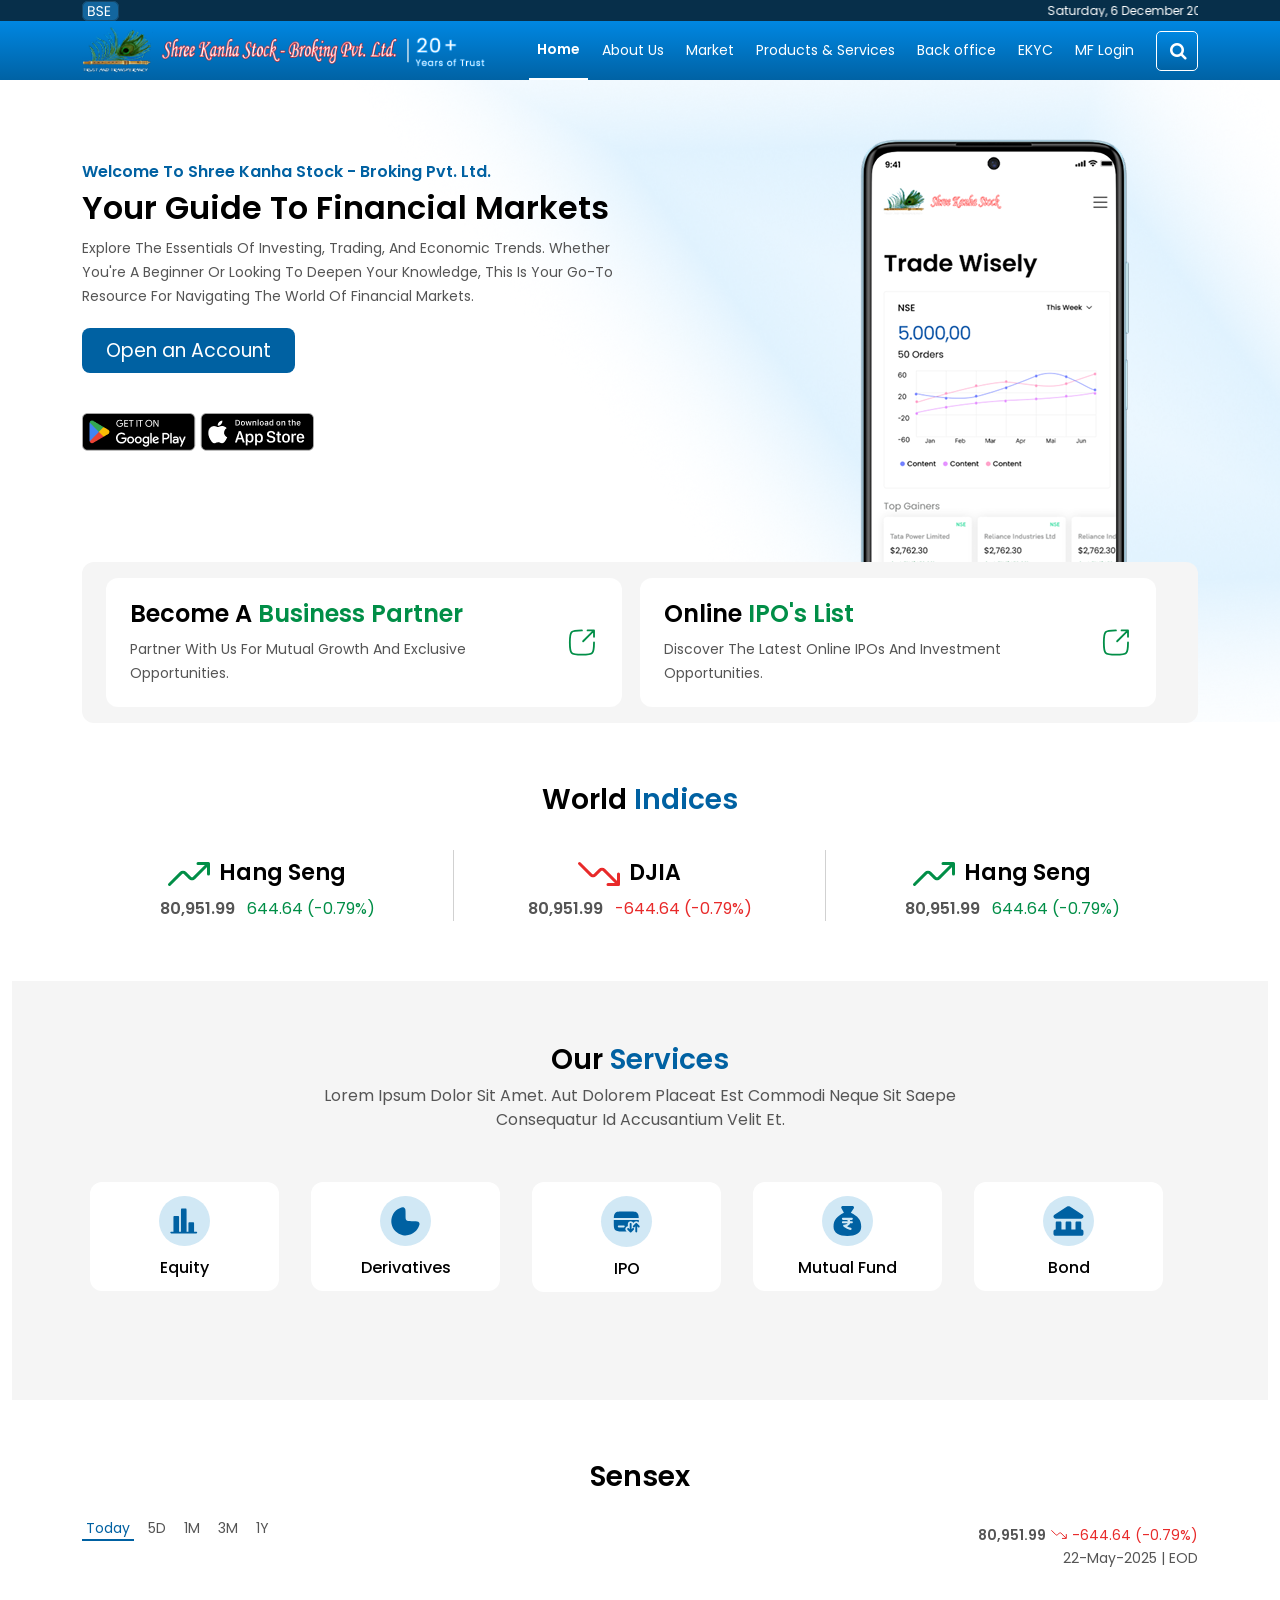
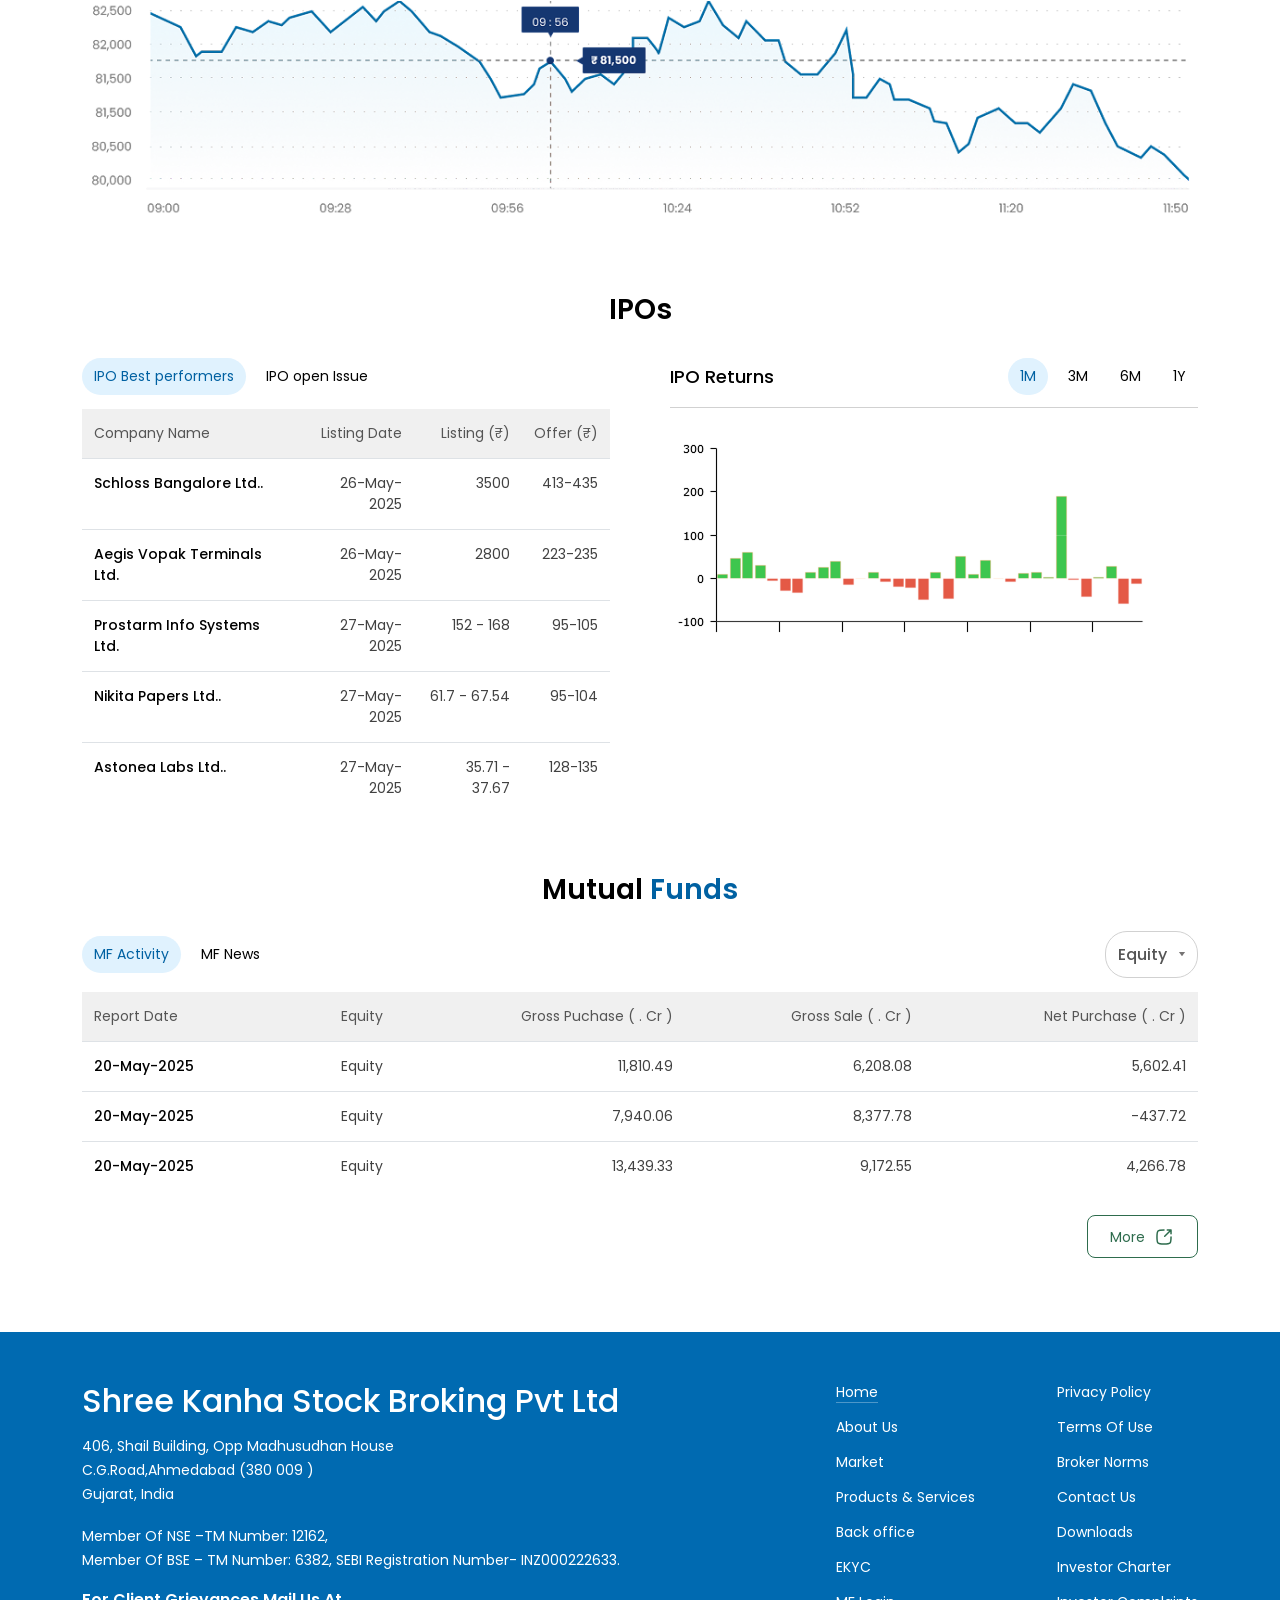
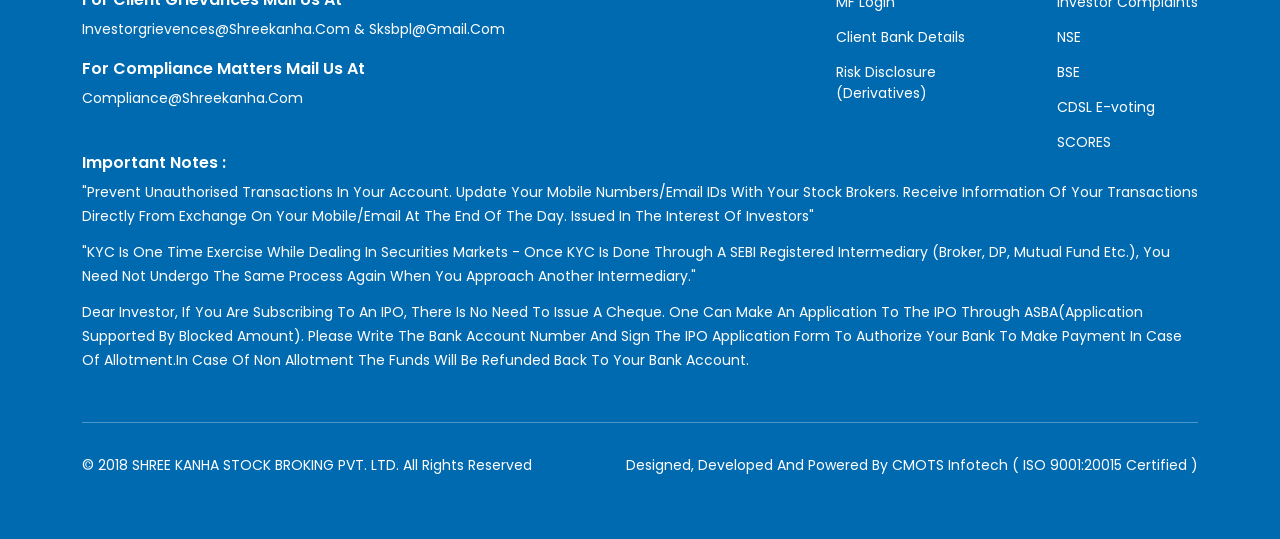
==== index.html @ c6bcf714 "Add files via upload" ====
<!DOCTYPE html>
<html>
<link rel="stylesheet" href="css/bootstrap.min.css" type="text/css" />
<link rel="stylesheet" href="css/slick.css" type="text/css" />
<link rel="stylesheet" href="css/slick-theme.css" type="text/css" />
<link rel="stylesheet" href="fonts/stylesheet.css" type="text/css" />
<link rel="stylesheet" href="https://cdnjs.cloudflare.com/ajax/libs/font-awesome/4.7.0/css/font-awesome.min.css">
<link rel="stylesheet" href="css/common-style.css" type="text/css" />




<head>
    <meta name="viewport" content="width=device-width, initial-scale=1">
    <title>Shree Kanha Stock-Broking Pvt. Ltd</title>
</head>

<body>

    <header>
       <div>
         <div class="container">
            <div class="row">
                <div class="col-12">

               <div class="header-top">
            <div class="svg-container">
                <svg  width="37" height="20" viewBox="0 0 37 20" fill="none" xmlns="http://www.w3.org/2000/svg">
<g clip-path="url(#clip0_228_238)">
<g clip-path="url(#clip1_228_238)">
<rect width="37" height="20" fill="#13669E"/>
<path d="M10.964 9.974C11.3187 10.03 11.6407 10.1747 11.93 10.408C12.2287 10.6413 12.462 10.9307 12.63 11.276C12.8073 11.6213 12.896 11.99 12.896 12.382C12.896 12.8767 12.77 13.3247 12.518 13.726C12.266 14.118 11.8973 14.4307 11.412 14.664C10.936 14.888 10.3713 15 9.718 15H6.078V5.242H9.578C10.2407 5.242 10.8053 5.354 11.272 5.578C11.7387 5.79267 12.0887 6.08667 12.322 6.46C12.5553 6.83333 12.672 7.25333 12.672 7.72C12.672 8.29867 12.5133 8.77933 12.196 9.162C11.888 9.53533 11.4773 9.806 10.964 9.974ZM7.352 9.456H9.494C10.0913 9.456 10.5533 9.316 10.88 9.036C11.2067 8.756 11.37 8.36867 11.37 7.874C11.37 7.37933 11.2067 6.992 10.88 6.712C10.5533 6.432 10.082 6.292 9.466 6.292H7.352V9.456ZM9.606 13.95C10.2407 13.95 10.7353 13.8007 11.09 13.502C11.4447 13.2033 11.622 12.788 11.622 12.256C11.622 11.7147 11.4353 11.29 11.062 10.982C10.6887 10.6647 10.1893 10.506 9.564 10.506H7.352V13.95H9.606ZM17.7579 15.098C17.1139 15.098 16.5353 14.986 16.0219 14.762C15.5179 14.5287 15.1213 14.2113 14.8319 13.81C14.5426 13.3993 14.3933 12.928 14.3839 12.396H15.7419C15.7886 12.8533 15.9753 13.2407 16.3019 13.558C16.6379 13.866 17.1233 14.02 17.7579 14.02C18.3646 14.02 18.8406 13.8707 19.1859 13.572C19.5406 13.264 19.7179 12.872 19.7179 12.396C19.7179 12.0227 19.6153 11.7193 19.4099 11.486C19.2046 11.2527 18.9479 11.0753 18.6399 10.954C18.3319 10.8327 17.9166 10.702 17.3939 10.562C16.7499 10.394 16.2319 10.226 15.8399 10.058C15.4573 9.89 15.1259 9.62867 14.8459 9.274C14.5753 8.91 14.4399 8.42467 14.4399 7.818C14.4399 7.286 14.5753 6.81467 14.8459 6.404C15.1166 5.99333 15.4946 5.676 15.9799 5.452C16.4746 5.228 17.0393 5.116 17.6739 5.116C18.5886 5.116 19.3353 5.34467 19.9139 5.802C20.5019 6.25933 20.8333 6.866 20.9079 7.622H19.5079C19.4613 7.24867 19.2653 6.922 18.9199 6.642C18.5746 6.35267 18.1173 6.208 17.5479 6.208C17.0159 6.208 16.5819 6.348 16.2459 6.628C15.9099 6.89867 15.7419 7.28133 15.7419 7.776C15.7419 8.13067 15.8399 8.42 16.0359 8.644C16.2413 8.868 16.4886 9.04067 16.7779 9.162C17.0766 9.274 17.4919 9.40467 18.0239 9.554C18.6679 9.73133 19.1859 9.90867 19.5779 10.086C19.9699 10.254 20.3059 10.52 20.5859 10.884C20.8659 11.2387 21.0059 11.724 21.0059 12.34C21.0059 12.816 20.8799 13.264 20.6279 13.684C20.3759 14.104 20.0026 14.4447 19.5079 14.706C19.0133 14.9673 18.4299 15.098 17.7579 15.098ZM24.1547 6.278V9.54H27.7107V10.59H24.1547V13.95H28.1307V15H22.8807V5.228H28.1307V6.278H24.1547Z" fill="white"/>
</g>
</g>
<rect x="0.5" y="0.5" width="36" height="19" rx="5.5" stroke="#164667"/>
<defs>
<clipPath id="clip0_228_238">
<rect width="37" height="20" rx="6" fill="white"/>
</clipPath>
<clipPath id="clip1_228_238">
<rect width="37" height="20" fill="white"/>
</clipPath>
</defs>
            </svg>
            </div>
            <marquee>
            <ul>
                <li class="today"></li>
                <li class="time"></li>
                <li>SENSEX 80,565.80 -1,030.83 (-1.26%)</li>
                <li>Adani Ports 1361.35 [-1.67%]</li>
                <li>Asian Paints 2293.00  [-0.81%]</li>
                <li>Adani Ports 1361.35 [-1.67%]</li>
            </ul>
            </marquee>
            
       </div>
             </div>
            </div>
        </div>   
       </div>     
        
       <div class="navbar">
        <div class="container">
            <div class="row">
                <div class="col-12">
                    <nav>
                        <div class="logo-div">
                            <div class="logo-container">
                                <img src="./images/shree kanha logo.png" class="img-fluid" alt="">
                            </div>
                        </div>
                        <ul class="desktop-nav">
                            <li class="header-active-li"><a href="#">Home</a></li>
                            <li><a href="#">About Us</a></li>
                            <li><a href="#">Market</a></li>
                            <li><a href="#">Products & Services</a></li>
                            <li><a href="#">Back office</a></li>
                            <li><a href="#">EKYC</a></li>
                            <li><a href="#">MF Login</a></li>
                        </ul>

                        <ul class="mobile-nav">
                            <li><a href="#">Home</a></li>
                            <li><a href="#">About Us</a></li>
                            <li><a href="#">Market</a></li>
                            <li><a href="#">Products & Services</a></li>
                            <li><a href="#">Back office</a></li>
                            <li><a href="#">EKYC</a></li>
                            <li><a href="#">MF Login</a></li>
                            <button class="ham-close bttn">
                                <svg stroke="currentColor" fill="currentColor" stroke-width="0" viewBox="0 0 1024 1024" fill-rule="evenodd" height="18px" width="18px" xmlns="http://www.w3.org/2000/svg" style="
    color: #0061A2;
"><path d="M799.855 166.312c.023.007.043.018.084.059l57.69 57.69c.041.041.052.06.059.084a.118.118 0 0 1 0 .069c-.007.023-.018.042-.059.083L569.926 512l287.703 287.703c.041.04.052.06.059.083a.118.118 0 0 1 0 .07c-.007.022-.018.042-.059.083l-57.69 57.69c-.041.041-.06.052-.084.059a.118.118 0 0 1-.069 0c-.023-.007-.042-.018-.083-.059L512 569.926 224.297 857.629c-.04.041-.06.052-.083.059a.118.118 0 0 1-.07 0c-.022-.007-.042-.018-.083-.059l-57.69-57.69c-.041-.041-.052-.06-.059-.084a.118.118 0 0 1 0-.069c.007-.023.018-.042.059-.083L454.073 512 166.371 224.297c-.041-.04-.052-.06-.059-.083a.118.118 0 0 1 0-.07c.007-.022.018-.042.059-.083l57.69-57.69c.041-.041.06-.052.084-.059a.118.118 0 0 1 .069 0c.023.007.042.018.083.059L512 454.073l287.703-287.702c.04-.041.06-.052.083-.059a.118.118 0 0 1 .07 0Z"></path></svg>
                            </button>
                        </ul>
                    
<!-- <div class="input-wrapper search desktop">
                                <input type="text" placeholder="Enter Company Name" />
                            </div> -->

                            <div class="search_wrap">
    <form>
    <input type="text" class="input" placeholder="Search">
	</form>
    <i class="fa fa-search" aria-hidden="true"></i>
    <ul class="drop_box ">
        <li>
            <a href="">drop 1</a>
        </li>
        
        <li>
            <a href="">drop 2</a>
        </li>

        <li>
            <a href="">drop 3</a>
        </li>
    </ul>
</div>
                    
                    
                        <!--ham-->
                        <div class="ham">
                            <svg width="24" height="24" viewBox="0 0 24 24" fill="none" xmlns="http://www.w3.org/2000/svg">
                                <path d="M5 17H19M5 12H19M5 7H19" stroke="white" stroke-width="2" stroke-linecap="round"
                                    stroke-linejoin="round" />
                            </svg>
                    
                        </div>

       </nav>
                </div>
            </div>
        </div>
       </div>
    </header>

    <main class="home_main">
      
      <section class="banner-sec m-0">
        <div class="container">
            <div class="row">
                <div class="col-12">
                    <div class="banner-block">
                       <div>
                         <h1>Welcome to Shree Kanha Stock - Broking Pvt. Ltd.</h1>
                        <h2>Your Guide to Financial Markets</h2>
                        <p>Explore the essentials of investing, trading, and economic trends. Whether you're a beginner or looking to deepen your knowledge, this is your go-to resource for navigating the world of financial markets.</p>
                        <button class="bttn pri-btn">Open an Account</button>
                        <div>
                            <button class="bttn">
                                <img class="img-fluid" src="./images/playstore-btn.png" alt="">
                            </button>
                            <button class="bttn">
                                <img class="img-fluid" src="./images/apple-store-btn.png" alt="">
                            </button>
                        </div>
                       </div>
                       <div>
                        <div class="img-container">
                            <img src="./images/Redmi Note 11 Pro.png" class="img-fluid" alt="">
                        </div>
                       </div>
                    </div>
                    <ul>
                        <li>
                           <div>
                             <h3>Become a <span class="green-font">Business Partner</span></h3>
                            <p>Partner with us for mutual growth and exclusive opportunities.</p>
                           </div>
                           <div class="svg-container">
                             <svg class="img-fluid" width="35" height="34" viewBox="0 0 35 34" fill="none" xmlns="http://www.w3.org/2000/svg">
<path d="M30.7812 17C30.7812 23.2608 30.7812 26.3913 28.8362 28.3362C26.8913 30.2812 23.7608 30.2812 17.5 30.2812C11.2392 30.2812 8.10874 30.2812 6.16375 28.3362C4.21875 26.3913 4.21875 23.2608 4.21875 17C4.21875 10.7392 4.21875 7.60874 6.16375 5.66375C8.10874 3.71875 11.2392 3.71875 17.5 3.71875" stroke="#018E47" stroke-width="2" stroke-linecap="round"/>
<path d="M18.8281 15.6719L30.7812 3.71875M30.7812 3.71875H23.684M30.7812 3.71875V10.8159" stroke="#018E47" stroke-width="2" stroke-linecap="round" stroke-linejoin="round"/>
                             </svg>
                            </div>
                        </li>
                         <li>
                           <div>
                             <h3>Online <span class="green-font">IPO's List</span></h3>
                            <p>Discover the latest online IPOs and investment opportunities.</p>
                           </div>
                           <div class="svg-container">
                             <svg class="img-fluid" width="35" height="34" viewBox="0 0 35 34" fill="none" xmlns="http://www.w3.org/2000/svg">
<path d="M30.7812 17C30.7812 23.2608 30.7812 26.3913 28.8362 28.3362C26.8913 30.2812 23.7608 30.2812 17.5 30.2812C11.2392 30.2812 8.10874 30.2812 6.16375 28.3362C4.21875 26.3913 4.21875 23.2608 4.21875 17C4.21875 10.7392 4.21875 7.60874 6.16375 5.66375C8.10874 3.71875 11.2392 3.71875 17.5 3.71875" stroke="#018E47" stroke-width="2" stroke-linecap="round"/>
<path d="M18.8281 15.6719L30.7812 3.71875M30.7812 3.71875H23.684M30.7812 3.71875V10.8159" stroke="#018E47" stroke-width="2" stroke-linecap="round" stroke-linejoin="round"/>
                             </svg>
                            </div>
                        </li>
                    </ul>
                </div>
            </div>
        </div>
      </section>

      <section class="world-indices-sec">
        <div class="container">
            <div class="row">
                <div class="col-12">
                    <h2 class="common-heading">World <span>Indices</span></h2>
                    <ul>
                        <li>
                            <h4 class="green-icon">Hang Seng</h4>
                            <p>80,951.99 <span class="green-font">644.64 (-0.79%)</span></p>
                        </li>
                        <li>
                            <h4 class="red-icon">DJIA</h4>
                            <p>80,951.99 <span class="red-font">-644.64 (-0.79%)</span></p>
                        </li>
                        <li>
                            <h4 class="green-icon">Hang Seng</h4>
                            <p>80,951.99 <span class="green-font">644.64 (-0.79%)</span></p>
                        </li>
                    </ul>
                </div>
            </div>
        </div>
      </section>

      <section class="services">
        <div class="container-fluid">
            <div class="row">
                <div class="col-12">
                    <div class="services-block">
                        <h2 class="common-heading">Our <span>Services</span></h2>
                        <p>Lorem ipsum dolor sit amet. Aut dolorem placeat est commodi neque sit saepe consequatur id accusantium velit et.</p>
                        <div class="tabs_wrapper slick-tabs">
                            
                        </div>
                     <div class="slider-wrapper">
                        <ul class="slider">
                            <li>
                               <div>
                                 <div class="svg-container">
                                    <svg width="31" height="30" viewBox="0 0 31 30" fill="none" xmlns="http://www.w3.org/2000/svg">
                                    <path d="M25.0742 17.1875C25.0742 16.6698 24.6545 16.25 24.1367 16.25H20.3867C19.869 16.25 19.4492 16.6698 19.4492 17.1875V25.625H17.5742V5.3125C17.5742 4.40211 17.5722 3.81364 17.514 3.38004C17.4592 2.9734 17.371 2.84595 17.2996 2.77459C17.2282 2.70322 17.1008 2.61496 16.6942 2.56029C16.2606 2.50199 15.6721 2.5 14.7617 2.5C13.8513 2.5 13.2628 2.50199 12.8292 2.56029C12.4226 2.61496 12.2952 2.70322 12.2238 2.77459C12.1524 2.84595 12.0642 2.9734 12.0095 3.38004C11.9512 3.81364 11.9492 4.40211 11.9492 5.3125V25.625H10.0742V10.9375C10.0742 10.4197 9.65448 10 9.13672 10H5.38672C4.86896 10 4.44922 10.4197 4.44922 10.9375V25.625H2.26172C1.74396 25.625 1.32422 26.0448 1.32422 26.5625C1.32422 27.0803 1.74396 27.5 2.26172 27.5H27.2617C27.7795 27.5 28.1992 27.0803 28.1992 26.5625C28.1992 26.0448 27.7795 25.625 27.2617 25.625H25.0742V17.1875Z" fill="#0061A2"/>
                                    </svg>
                                </div>
                                <h6>Equity</h6>
                               </div>
                            </li>
                            <li>
                               <div>
                                 <div class="svg-container">
                                    <svg width="31" height="30" viewBox="0 0 24 25" fill="none" xmlns="http://www.w3.org/2000/svg">
<path d="M5.45181 2.75131C6.00751 2.38 6.591 2.05795 7.19557 1.7872C8.91042 1.01923 9.76784 0.635248 10.9086 1.37425C12.0492 2.11326 12.0492 3.32551 12.0492 5.75001V7.62501C12.0492 9.982 12.0492 11.1605 12.7814 11.8927C13.5137 12.625 14.6922 12.625 17.0492 12.625H18.9242C21.3487 12.625 22.5609 12.625 23.2999 13.7656C24.0389 14.9064 23.6549 15.7637 22.8869 17.4786C22.6162 18.0832 22.2942 18.6667 21.9229 19.2224C20.6181 21.1752 18.7634 22.6972 16.5936 23.5961C14.4237 24.4949 12.0361 24.73 9.73251 24.2719C7.42899 23.8136 5.31306 22.6826 3.65231 21.0219C1.99156 19.3611 0.860572 17.2452 0.402372 14.9417C-0.0558278 12.6381 0.179347 10.2505 1.07813 8.08063C1.97692 5.91076 3.49897 4.05615 5.45181 2.75131Z" fill="#0061A2"/>
                                    </svg> 
                                </div>
                                <h6>Derivatives</h6>
                               </div>
                            </li>
                            <li>
                              <div>
                                  <div class="svg-container">
                                   <svg width="31" height="31" viewBox="0 0 31 30" fill="none" xmlns="http://www.w3.org/2000/svg">
<path d="M12.7742 5H17.7742C22.4882 5 24.8454 5 26.3097 6.46446C27.3642 7.51889 27.6595 9.03602 27.7421 11.5625H2.80638C2.88904 9.03602 3.18427 7.51889 4.23869 6.46446C5.70317 5 8.06018 5 12.7742 5Z" fill="#0061A2"/>
<path fill-rule="evenodd" clip-rule="evenodd" d="M27.7736 16.0219L27.263 15.5113C26.1646 14.4129 24.3839 14.4129 23.2855 15.5113L22.2837 16.513C21.884 15.4466 20.8552 14.6875 19.6492 14.6875C18.096 14.6875 16.8367 15.9467 16.8367 17.5V19.7048C16.2244 19.7729 15.6301 20.0417 15.1605 20.5112C14.0621 21.6096 14.0621 23.3904 15.1605 24.4888L15.6717 25H12.7742C8.06018 25 5.70317 25 4.23869 23.5355C2.77423 22.0711 2.77423 19.714 2.77423 15C2.77423 14.4476 2.77423 13.9275 2.77659 13.4375H27.7719C27.7742 13.9275 27.7742 14.4476 27.7742 15C27.7742 15.3538 27.7742 15.6941 27.7736 16.0219ZM7.77423 19.0625C7.25647 19.0625 6.83673 19.4823 6.83673 20C6.83673 20.5178 7.25647 20.9375 7.77423 20.9375H12.7742C13.292 20.9375 13.7117 20.5178 13.7117 20C13.7117 19.4823 13.292 19.0625 12.7742 19.0625H7.77423Z" fill="#0061A2"/>
<path fill-rule="evenodd" clip-rule="evenodd" d="M19.6492 16.5625C20.167 16.5625 20.5867 16.9823 20.5867 17.5V22.7366L21.4864 21.8371C21.8525 21.471 22.446 21.471 22.8121 21.8371C23.1782 22.2032 23.1782 22.7968 22.8121 23.1629L20.3121 25.6629C19.946 26.029 19.3525 26.029 18.9864 25.6629L16.4864 23.1629C16.1202 22.7968 16.1202 22.2032 16.4864 21.8371C16.8525 21.471 17.446 21.471 17.8121 21.8371L18.7117 22.7366V17.5C18.7117 16.9823 19.1315 16.5625 19.6492 16.5625ZM24.6114 16.8371C24.9775 16.471 25.571 16.471 25.9371 16.8371L28.4371 19.3371C28.8032 19.7033 28.8032 20.2968 28.4371 20.6629C28.071 21.029 27.4775 21.029 27.1114 20.6629L26.2117 19.7634V25C26.2117 25.5177 25.792 25.9375 25.2742 25.9375C24.7565 25.9375 24.3367 25.5177 24.3367 25V19.7634L23.4371 20.6629C23.071 21.029 22.4775 21.029 22.1114 20.6629C21.7452 20.2968 21.7452 19.7033 22.1114 19.3371L24.6114 16.8371Z" fill="#0061A2"/>
</svg>
                                </div>
                                <h6>IPO</h6>
                              </div>
                            </li>
                            <li>
                                <div>
                                    <div class="svg-container">
                                   <svg width="31" height="30" viewBox="0 0 28 30" fill="none" xmlns="http://www.w3.org/2000/svg">
<path fill-rule="evenodd" clip-rule="evenodd" d="M27.7236 20.7686C27.7236 27.1371 21.9529 30 13.8743 30C5.79571 30 0.0249939 27.1371 0.0249939 20.8136C0.0249939 13.89 3.48785 10.3821 10.4114 6.87428L7.95999 2.30785C7.81373 2.07913 7.73228 1.815 7.72433 1.54363C7.71639 1.27226 7.78224 1.00382 7.91487 0.766931C8.0475 0.530045 8.24193 0.333595 8.47744 0.198529C8.71295 0.0634636 8.9807 -0.00515327 9.25214 -4.84666e-06H19.0386C19.293 0.00650513 19.5416 0.0776454 19.7609 0.206721C19.9803 0.335796 20.1632 0.518561 20.2924 0.737815C20.4217 0.95707 20.493 1.2056 20.4997 1.46002C20.5064 1.71444 20.4482 1.96639 20.3307 2.19214L17.3371 6.87428C24.2586 10.335 27.7236 13.8429 27.7236 20.7686ZM9.49642 13.9286H13.1028C13.4029 14.0186 13.78 14.1857 14.0821 14.4643C14.3075 14.6702 14.4745 14.9318 14.5664 15.2229H9.49856C9.35786 15.2229 9.21854 15.2506 9.08855 15.3044C8.95856 15.3583 8.84044 15.4372 8.74095 15.5367C8.64146 15.6362 8.56254 15.7543 8.50869 15.8843C8.45485 16.0143 8.42714 16.1536 8.42714 16.2943C8.42714 16.435 8.45485 16.5743 8.50869 16.7043C8.56254 16.8343 8.64146 16.9524 8.74095 17.0519C8.84044 17.1514 8.95856 17.2303 9.08855 17.2842C9.21854 17.338 9.35786 17.3657 9.49856 17.3657H14.2278C13.8592 17.7743 13.3923 18.0819 12.8714 18.2593C12.1997 18.5048 11.4927 18.6401 10.7779 18.66H10.75H10.7457C10.5276 18.6602 10.3148 18.7269 10.1356 18.8513C9.95644 18.9757 9.81951 19.1518 9.7431 19.3561C9.6667 19.5604 9.65446 19.7831 9.70803 19.9945C9.76159 20.206 9.8784 20.396 10.0429 20.5393L10.0471 20.5436L10.0578 20.55L10.0857 20.5757C10.2371 20.7056 10.3936 20.8292 10.555 20.9464C12.4041 22.3242 14.505 23.3267 16.7393 23.8971C16.877 23.9349 17.0208 23.9448 17.1624 23.9261C17.304 23.9075 17.4404 23.8608 17.5637 23.7887C17.6869 23.7166 17.7945 23.6205 17.8801 23.5063C17.9657 23.392 18.0276 23.2618 18.0622 23.1232C18.0968 22.9847 18.1033 22.8406 18.0814 22.6995C18.0595 22.5584 18.0096 22.4231 17.9347 22.3016C17.8597 22.18 17.7612 22.0747 17.645 21.9917C17.5288 21.9088 17.3972 21.8499 17.2579 21.8186C15.9468 21.4831 14.6859 20.9759 13.5079 20.31L13.6236 20.2671C14.3478 19.995 15.145 19.5621 15.7664 18.8614C16.1414 18.4436 16.435 17.9443 16.6171 17.3657H18.25C18.5342 17.3657 18.8067 17.2528 19.0076 17.0519C19.2085 16.851 19.3214 16.5784 19.3214 16.2943C19.3214 16.0101 19.2085 15.7376 19.0076 15.5367C18.8067 15.3357 18.5342 15.2229 18.25 15.2229H16.7628C16.6947 14.7708 16.5513 14.3333 16.3386 13.9286H18.25C18.5342 13.9286 18.8067 13.8157 19.0076 13.6148C19.2085 13.4138 19.3214 13.1413 19.3214 12.8571C19.3214 12.573 19.2085 12.3005 19.0076 12.0995C18.8067 11.8986 18.5342 11.7857 18.25 11.7857H13.2721H13.225H9.49856C9.2144 11.7857 8.94188 11.8986 8.74095 12.0995C8.54002 12.3005 8.42714 12.573 8.42714 12.8571C8.42714 13.1413 8.54002 13.4138 8.74095 13.6148C8.94188 13.8157 9.2144 13.9286 9.49856 13.9286H9.49642Z" fill="#0061A2"/>
                                    </svg>
                                </div>
                                <h6>Mutual Fund</h6>
                                </div>
                            </li>
                            <li>
                                <div>
                                    <div class="svg-container">
                                    <svg width="31" height="30" viewBox="0 0 31 30" fill="none" xmlns="http://www.w3.org/2000/svg">
<path fill-rule="evenodd" clip-rule="evenodd" d="M15.4742 0.141266C15.0119 0.141266 14.558 0.264874 14.1596 0.499284C14.1448 0.507979 14.1302 0.517027 14.1159 0.526419L1.45158 8.81926L1.44892 8.82104C0.550461 9.4132 0.278049 10.4355 0.624978 11.3086C0.958582 12.1482 1.8009 12.7156 2.80996 12.7156H28.1385C29.1476 12.7156 29.99 12.1482 30.3236 11.3086C30.6705 10.4355 30.398 9.4132 29.4997 8.82102L29.4969 8.81929L16.8326 0.526419C16.8183 0.517027 16.8037 0.507979 16.7889 0.499284C16.3905 0.264874 15.9366 0.141266 15.4742 0.141266ZM0.474243 25.4512C0.474243 24.1646 1.69897 23.5457 2.6171 23.5457H2.73434C2.73024 23.5078 2.72814 23.469 2.72814 23.43V16.549C2.72814 15.9573 3.20784 15.4776 3.79957 15.4776H7.36537C7.9571 15.4776 8.4368 15.9573 8.4368 16.549V23.43C8.4368 23.469 8.4347 23.5078 8.43063 23.5457H12.6258C12.6217 23.5078 12.6196 23.469 12.6196 23.43V16.549C12.6196 15.9573 13.0993 15.4776 13.6911 15.4776H17.2569C17.8486 15.4776 18.3283 15.9573 18.3283 16.549V23.43C18.3283 23.469 18.3262 23.5078 18.3221 23.5457H22.5174C22.5133 23.5078 22.5112 23.469 22.5112 23.43V16.549C22.5112 15.9573 22.9907 15.4776 23.5826 15.4776H27.1483C27.7402 15.4776 28.2197 15.9573 28.2197 16.549V23.43C28.2197 23.469 28.2176 23.5078 28.2135 23.5457H28.3314C29.2496 23.5457 30.4742 24.1646 30.4742 25.4512V27.9532C30.4742 29.2397 29.2496 29.8586 28.3314 29.8586H2.6171C1.69897 29.8586 0.474243 29.2397 0.474243 27.9532V25.4512Z" fill="#0061A2"/>
</svg>

                                </div>
                                <h6>Bond</h6>
                                </div>
                            </li>
                        </ul>
                         <div class="slider-arrows mt-5">
                            <button class="left-btn bttn">
                              
                                    <svg width="10" height="14" viewBox="0 0 6 10" fill="none" xmlns="http://www.w3.org/2000/svg">
<path fill-rule="evenodd" clip-rule="evenodd" d="M0.729359 9.41663L0.145996 8.83326L3.97931 4.99994L0.145996 1.16663L0.729359 0.583261L5.14604 4.99994L0.729359 9.41663Z" fill="#3874BC"/>
</svg>
                             
                            </button>
                            <button class="right-btn bttn">
                                 
                                    <svg width="10" height="14" viewBox="0 0 6 10" fill="none" xmlns="http://www.w3.org/2000/svg">
<path fill-rule="evenodd" clip-rule="evenodd" d="M0.729359 9.41663L0.145996 8.83326L3.97931 4.99994L0.145996 1.16663L0.729359 0.583261L5.14604 4.99994L0.729359 9.41663Z" fill="#3874BC"/>
</svg>
                               
                            </button>
                        </div>
                        </div>
                    </div>
                </div>
            </div>
        </div>
      </section>

    <section class="Sensex-container">
        <div class="container">
            <div class="row">
                <div class="col-12">
                    <div class="Sensex-block">
                        <h2 class="common-heading">Sensex</h2>
                        <div class="btn-div">
                            <ul>
                            <li class="active-li">Today</li>
                            <li>5D</li>
                            <li>1M</li>
                            <li>3M</li>
                            <li>1Y</li>
                            </ul>
                            <div>
                                <ul>
                                 <li>80,951.99</li>
                                 <li class="icon-red-font">-644.64 (-0.79%)</li>
                                </ul>
                             <p class="right-align">22-May-2025 | EOD</p>
                            </div>
                        </div>
                       <div class="img-container">
                        <img src="./images/graph.png" class="img-fluid" alt="">
                       </div>
                     
                    </div>
                </div>
            </div>
        </div>
      </section>

      <section class="IPOs-container">
        <div class="container">
            <div class="row">
                <div class="col-12">
                    <div class="IPOs-block">
                        <h2 class="common-heading">IPOs</span></h2>
                      <div>
                          <div>
                            <div class="btn-div">
                                <ul class="common-ul">
                                 <li><a class="secondary-active-btn" href="#">IPO Best performers</a></li>
                                <li><a href="#">IPO open Issue</a></li>
                                 </ul>
                            </div>
                            
                            <div class="common-table table-responsive">
                                <table class="table">
                                 <thead>
                                    <tr>
                                        <th>Company Name</th>
                                           <th>Listing Date</th>
                                        <th>Listing (₹)</th>
                                   
                                 
                                        <th>Offer (₹)</th>
                                    </tr>
                                 </thead>
                                 <tbody>
                                    <tr>
                                        <td>Schloss Bangalore Ltd..</td>
                                        <td>26-May-2025</td>
                                        <td>3500</td>
                                      
                            
                                        <td>413-435</td>
                                    </tr>
                                     <tr>
                                        <td>Aegis Vopak Terminals Ltd.</td>
                                             <td>26-May-2025</td>
                                        <td>2800</td>
                               
                    
                                        <td>223-235</td>
                                    </tr>
                                     <tr>
                                        <td>Prostarm Info Systems Ltd.</td>
                                           <td>27-May-2025</td>
                                        <td>152 - 168</td>
                            
                          
                                        <td>95-105</td>
                                    </tr>
                                     <tr>
                                        <td>Nikita Papers Ltd..</td>
                                        <td>27-May-2025</td>
                                        <td>61.7 - 67.54</td>
                                  
                             
                                        <td>95-104</td>
                                    </tr>
                                     <tr>
                                        <td>Astonea Labs Ltd..</td>
                                            <td>27-May-2025</td>
                                        <td>35.71 - 37.67</td>
                        
                                        <td>128-135</td>
                                    </tr>
                                 </tbody>
                                </table>
                            </div>
                        </div>
                        <div class="IPO-chart">
                            <div class="btn-div">
                          
                                <h4>IPO Returns</h4>
                                 <ul class="common-ul">
                                    <li><a href="#" class="secondary-active-btn">1M</a></li>
                                      <li><a href="#">3M</a></li>
                                        <li><a href="#">6M</a></li>
                                          <li><a href="#">1Y</a></li>
                                </ul>
                           
                            </div>
                           <div>
                             <img src="./images/ipo_returns.png" class="img-fluid" alt="">
                           </div>
                        </div>
                      </div>
                    </div>
                </div>
            </div>
        </div>
      </section>


        <section class="Mutual-Funds-container">
        <div class="container">
            <div class="row">
                <div class="col-12">
                    <div class="Mutual-Funds-block">
                        <h2 class="common-heading">Mutual <span>Funds</span></h2>
                        <div>
                            <div class="btn-div">
                                <ul class="common-ul">
                                   <li><a class="secondary-active-btn" href="#">MF Activity</a></li>
                                    <li><a href="#">MF News</a></li>
                                </ul>
                               <div class="common-select">
                                <select class="bttn">
                                    <option selected="selected" value="BSE">Equity</option>
                                    <option value="NSE">NSE</option>
                                </select>
                            </div>
                                
                                <!-- <ul>
                                 <li class="secondary-btn">Equity</li>
                               </ul> -->
                            </div>
                            <div class="common-table table-responsive">
                                <table class="table">
                                 <thead>
                                    <tr>
                                        <th>Report Date</th>
                                        <th>Equity</th>
                                        <th>Gross Puchase ( . Cr )</th>
                                        <th>Gross Sale ( . Cr )</th>
                                        <th>Net Purchase ( . Cr )</th>
                                                                            </tr>
                                 </thead>
                                 <tbody>
                                    <tr>
                                        <td>20-May-2025</td>
                                        <td>Equity</td>
                                        <td>11,810.49</td>
                                        <td>6,208.08</td>
                                        <td>5,602.41</td>
                                    </tr>
                                     <tr>
                                        <td>20-May-2025</td>
                                        <td>Equity</td>
                                        <td>7,940.06</td>
                                        <td>8,377.78</td>
                                        <td>-437.72</td>
                                    </tr>
                                     <tr>
                                        <td>20-May-2025</td>
                                        <td>Equity</td>
                                        <td>13,439.33</td>
                                        <td>9,172.55</td>
                                        <td>4,266.78</td>
                                    </tr>
                                    
                                 </tbody>
                                </table>
                            </div>
                            <div class="btn-div">
                                <button class="bttn tertiary-btn"><a href="#">More</a></button> 
                            </div>
                        </div>
                     </div>
                </div>
            </div>
        </div>
      </section>
    </main>


   <footer>
      <div class="container">
        <div class="row">
            <div class="col-12">
             <div class="footer-top">
                <div>
                    <h2>Shree Kanha Stock Broking Pvt Ltd</h2>
                    <p>406, Shail Building, Opp Madhusudhan House <br>C.G.Road,Ahmedabad (380 009 ) <br>Gujarat, India</p>
                    <p>Member of NSE –TM Number: 12162, <br>Member of BSE – TM Number: 6382, SEBI Registration Number- INZ000222633.</p>
                    <h6>For Client Grievances mail us at</h6>
                    <p><a href="mailto:investorgrievences@shreekanha.com">investorgrievences@shreekanha.com</a> & <a href="mailto:sksbpl@gmail.com">sksbpl@gmail.com</a></p>
                     <h6>For compliance matters mail us at</h6>
                    <p><a href="mailto:compliance@shreekanha.com">compliance@shreekanha.com</a></p>
                </div>
    
                      <div class="ul-div">
                        <ul class="footer-first-ul">
                      <li ><a href="#" class="footer-active-li">Home</a></li>
                      <li><a href="#">About Us</a></li>
                      <li><a href="#">Market</a></li>
                      <li><a href="#">Products & Services</a></li>
                      <li><a href="#">Back office</a></li>
                      <li><a href="#">EKYC</a></li>
                      <li><a href="#">MF Login</a></li>
                      <li><a href="#">Client Bank Details</a></li>
                      <li><a href="#">Risk Disclosure <br>(Derivatives)</a></li>
                    </ul>
                      
                        <ul>
                      <li><a href="#">Privacy Policy</a></li>
                      <li><a href="#">Terms Of Use</a></li>
                      <li><a href="#">Broker Norms</a></li>
                      <li><a href="#">Contact Us</a></li>
                      <li><a href="#">Downloads</a></li>
                      <li><a href="#">Investor Charter</a></li>
                      <li><a href="#">Investor Complaints </a></li>
                      <li><a href="#">NSE</a></li>
                      <li><a href="#">BSE</a></li>
                      <li><a href="#">CDSL E-voting</a></li>
                      <li><a href="#">SCORES</a></li>
                    </ul>
                    </div>
                 
              
             </div>
             <div >
                <h6>Important Notes :</h6>
                <p>
                    "Prevent unauthorised transactions in your account. Update your mobile numbers/email IDs with your stock brokers. Receive information of your transactions directly from Exchange on your mobile/email at the end of the day. Issued in the interest of investors"
                </p>
                <p>
                    "KYC is one time exercise while dealing in securities markets - once KYC is done through a SEBI registered intermediary (broker, DP, Mutual Fund etc.), you need not undergo the same process again when you approach another intermediary."
                </p>
                <p>
                    Dear Investor, if you are subscribing to an IPO, there is no need to issue a cheque. One can make an application to the IPO through ASBA(Application Supported By Blocked Amount). Please write the Bank account number and sign the IPO application form to authorize your bank to make payment in case of allotment.In case of non allotment the funds will be refunded back to your bank account.
                </p>
             </div>
             <div class="footer-bottom">
                <p>&copy;  2018 SHREE KANHA STOCK BROKING PVT. LTD. All rights reserved</p>
                <p>Designed, developed and powered by CMOTS Infotech ( ISO 9001:20015 certified )</p>
             </div>
            </div>
        </div>
      </div>
    </footer>

  




    
    <script src="js/jquery-3.7.1.min.js"></script>
    <script src="js/bootstrap.min.js"></script>
    <script src="js/slick.min.js"></script>
    <script src="js/gsap.min.js"></script>
    <script src="js/gsap.scroll.js"></script>
    <script src="js/gsap.easel.js"></script>
    <script src="js/front-script.js"></script>
    <script>
        const date= new Date;
      
        const days= ["Sunday", "Monday", "Tuesday", "Wednesday", "Thursday", "Friday", "Saturday"];
        const months=  [ "January", "February", "March", "April", "May", "June",
  "July", "August", "September", "October", "November", "December"
];
        const dayName = days[date.getDay()];
        const day= date.getDay();
        const monthName= months[date.getMonth()];
        const year = date.getFullYear();
        const hrs= date.getHours();
        const min= date.getMinutes();

        const fullDate= `${dayName}, ${day} ${monthName} ${year}`
        const time= `${hrs}:${min} 5 mins delay`
        document.querySelector('.today').innerHTML = fullDate;
        document.querySelector('.time').innerHTML = time;
        


        $(document).ready(function(){


              
//   $(".search_wrap").click(function(){
//     $(".search_wrap, .input").toggleClass("active");
//     $("input[type='text']").focus();
//   });

   $(".search_wrap").click(function(event){
    event.stopPropagation(); // Prevent click from bubbling to document
    $(".search_wrap, .input").toggleClass("active");
    $("input[type='text']").focus();
  });

  $(document).click(function(){
    $(".search_wrap, .input").removeClass("active");
    $("input[type='text']").blur();
  });


    
$('nav ul li').on('click', function() {
  $('nav ul li').removeClass('header-active-li'); 
  $(this).addClass('header-active-li');            
});

$('.ham').on('click',function(){
    $('.mobile-nav').toggleClass("active")
})
$('.ham-close').on('click',function(){
    $('.mobile-nav').toggleClass("active")
})

$('.footer-top ul li a').on('click', function() {
  $('.footer-top ul li a').removeClass('footer-active-li'); 
  $(this).addClass('footer-active-li');            
});
    

    $('.slider').slick({
        infinite: false,
        slidesToShow:5,
        slidesToScroll: 1,
        dots: true,
        autospeed: 2000,
        arrows: true,
        prevArrow:'.left-btn',
        nextArrow: '.right-btn',
        responsive: [
    {
      breakpoint: 1024,
      settings: {
        slidesToShow: 3,
        slidesToScroll: 3,
        infinite: true,
        dots: true
      }
    },
    {
      breakpoint: 600,
      settings: {
        slidesToShow: 2,
        slidesToScroll: 2
      }
    },
    {
      breakpoint: 480,
      settings: {
        slidesToShow: 1,
        slidesToScroll: 1
      }
    }
  ]
    })
    
})



</script>   






</body> 

</html>
---- fonts/stylesheet.css ----
@font-face {
    font-family: 'Poppins';
    src: url('Poppins-Bold.eot');
    src: url('Poppins-Bold.eot?#iefix') format('embedded-opentype'),
        url('Poppins-Bold.woff2') format('woff2'),
        url('Poppins-Bold.woff') format('woff'),
        url('Poppins-Bold.ttf') format('truetype'),
        url('Poppins-Bold.svg#Poppins-Bold') format('svg');
    font-weight: bold;
    font-style: normal;
    font-display: swap;
}

@font-face {
    font-family: 'Poppins';
    src: url('Poppins-Regular.eot');
    src: url('Poppins-Regular.eot?#iefix') format('embedded-opentype'),
        url('Poppins-Regular.woff2') format('woff2'),
        url('Poppins-Regular.woff') format('woff'),
        url('Poppins-Regular.ttf') format('truetype'),
        url('Poppins-Regular.svg#Poppins-Regular') format('svg');
    font-weight: normal;
    font-style: normal;
    font-display: swap;
}

@font-face {
    font-family: 'Poppins';
    src: url('Poppins-SemiBold.eot');
    src: url('Poppins-SemiBold.eot?#iefix') format('embedded-opentype'),
        url('Poppins-SemiBold.woff2') format('woff2'),
        url('Poppins-SemiBold.woff') format('woff'),
        url('Poppins-SemiBold.ttf') format('truetype'),
        url('Poppins-SemiBold.svg#Poppins-SemiBold') format('svg');
    font-weight: 600;
    font-style: normal;
    font-display: swap;
}

@font-face {
    font-family: 'Poppins';
    src: url('Poppins-Medium.eot');
    src: url('Poppins-Medium.eot?#iefix') format('embedded-opentype'),
        url('Poppins-Medium.woff2') format('woff2'),
        url('Poppins-Medium.woff') format('woff'),
        url('Poppins-Medium.ttf') format('truetype'),
        url('Poppins-Medium.svg#Poppins-Medium') format('svg');
    font-weight: 500;
    font-style: normal;
    font-display: swap;
}
---- css/common-style.css ----
:root {
  --primary-50: #B8EBF9;
  --primary-100: #7ED8F1;
  --primary-200: #39C6EF;
  --primary-300: #0AA5D1;
  --primary-400: #038DB5;
  --primary-500: #007A9D;
  --primary-600: #006785;
  --primary-700: #00536B;
  --primary-800: #003747;
  --primary-900: #002833;

  --secondary-50: #FFF4D6;
  --secondary-100: #FFECB8;
  --secondary-200: #FEE08B;
  --secondary-300: #FACD4C;
  --secondary-400: #F9C224;
  --secondary-500: #F3B400;
  --secondary-600: #C29000;
  --secondary-700: #8A6600;
  --secondary-800: #574000;
  --secondary-900: #1F1700;

  --gray-100: #F7F7F7;
  --gray-200: #E8E8E8;
  --gray-300: #E0E0E0;
  --gray-400: #C7C7C7;
  --gray-500: #ABABAB;
  --gray-600: #838383;
  --gray-700: #6A6A6A;
  --gray-800: #4F4F4F;
  --gray-900: #363636;

  --black: #1C1C1C;
  --white : #fff;

  --link : #3D76CA;

  --negative : #EC2D2D;
  --positive: #1D8727;



  --primary-white: #FFFFFF;
  --secondary-blue: #072F4A;
  --heading-color: #0061A2;
  --neutral-font: #555555;
  --neutral-bg: #F5F5F5;
  --thover-bg: #F7F7F7;
  --thead-bg: rgb(240, 240, 240);
  --primary-green: #018E47;
  --btn-green: #2E6C4D;
  --primary-red: #E82A2A;
  --stroke: #D1D1D1;
  --light-blue: #D1E8F5;
  --table-font: #414141;
  --secondary-btn-blue: #E0F2FE;
  --footer-blue: #006AB1;
  --br-hover: #F6F6F8;
}

body {
    line-height: normal;
    font-size: 14px;
    color: var(--neutral-font);
    margin: 0;
    padding: 0;
  font-family:'Poppins' ;
    font-weight: normal;
}

p,h1,h2,h3,h4,h5,h6 {
    margin: 0;
    text-transform: capitalize;
}
p{
    line-height: 24px;
   }
/* Utility Class */
.bttn {
  margin: 0;
  padding: 0;
  border: 0;
  outline: 0;
  background-color: transparent;
  display: inline-block;
}



/* Inputs */
.input-wrapper {
    position: relative;
    background-color: var(--input-bg);
    border: 1px solid var(--stroke-lite);
    border-radius: 6px;
    width: 100%;
    max-width: 220px;
    padding: 5px 16px;
}
.input-wrapper.w-100 {
    max-width: unset;
}
.input-wrapper.search {
    padding-left: 35px;
}
.input-wrapper.search::before {
    content: "";
    position: absolute;
    left: 10px;
    top: 50%;
    transform: translate(0,-50%);
    height: 20px;
    width: 20px;
    background-image: url('data:image/svg+xml,<svg width="16" height="16" viewBox="0 0 16 16" fill="none" xmlns="http://www.w3.org/2000/svg"><path fill-rule="evenodd" clip-rule="evenodd" d="M6.99968 1.33423C6.09608 1.33431 5.20559 1.55047 4.40252 1.96469C3.59945 2.37891 2.90708 2.97917 2.38317 3.7154C1.85927 4.45162 1.51902 5.30246 1.39082 6.19692C1.26262 7.09139 1.35018 8.00354 1.6462 8.85728C1.94222 9.71103 2.43811 10.4816 3.09251 11.1047C3.7469 11.7278 4.54082 12.1854 5.40802 12.4393C6.27523 12.6932 7.19058 12.736 8.07769 12.5642C8.96481 12.3923 9.79798 12.0109 10.5077 11.4516L12.9423 13.8862C13.0681 14.0077 13.2365 14.0749 13.4113 14.0733C13.5861 14.0718 13.7533 14.0017 13.8769 13.8781C14.0005 13.7545 14.0706 13.5873 14.0721 13.4125C14.0736 13.2377 14.0065 13.0693 13.885 12.9436L11.4503 10.5089C12.109 9.67331 12.5191 8.66916 12.6337 7.61138C12.7484 6.5536 12.5629 5.48491 12.0985 4.52762C11.6341 3.57034 10.9096 2.76313 10.0079 2.19838C9.10616 1.63363 8.06366 1.33416 6.99968 1.33423ZM2.66635 7.0009C2.66635 5.85162 3.12289 4.74942 3.93555 3.93677C4.74821 3.12411 5.85041 2.66756 6.99968 2.66756C8.14895 2.66756 9.25115 3.12411 10.0638 3.93677C10.8765 4.74942 11.333 5.85162 11.333 7.0009C11.333 8.15017 10.8765 9.25237 10.0638 10.065C9.25115 10.8777 8.14895 11.3342 6.99968 11.3342C5.85041 11.3342 4.74821 10.8777 3.93555 10.065C3.12289 9.25237 2.66635 8.15017 2.66635 7.0009Z" fill="%23FFFFFF"/></svg>');
    background-repeat: no-repeat;
    background-size: 100% 100%;
}
input {
    border: 0;
    outline: 0;
    background-color: transparent;
    width: 100%;
}
.input-wrapper:hover {
    border: 1px solid var(--primary);
}
.input-wrapper:has(.error)  {
    border: 1px solid var(--secondary);
}
.input-wrapper .error::placeholder{
    color: var(--secondary);
}


.desktop.input-wrapper {
  border: 1px solid var(--white);
  min-height: 35px;
   min-width: 35px;
   max-width: 40px;
   padding-left: 0;
}
.desktop.input-wrapper input,
.desktop.input-wrapper input::placeholder{
  color: var(--white);
}
.desktop.input-wrapper input{
  display: none;
}
.desktop.input-wrapper:hover {
  max-width: 200px;
  padding-left: 35px;
}
.desktop.input-wrapper:hover input{
  display: block;
}

 header nav {
  position: relative;
 }

.search_wrap{
  position: absolute;
  top: 50%;
  right: 0;
  transform: translate(0%, -50%);
  display: block;
  width: 0px;
  height: 40px;
  line-height: 40px;
  padding-right: 40px;
  border-radius: 5px;
  transition: all 0.5s ease;
  border:1px solid var(--white);
      background: linear-gradient(180deg, #0087E2 0%, #00558E 135.38%);
}
.search_wrap .drop_box {
  display: none;
max-height: 350px;
    width: 250px;
    left: 0;
    background-color: #fff;
    position: absolute;
    top: 100%;
    border-radius: 5px;
    padding: 10px;
    box-shadow: rgba(100, 100, 111, 0.2) 0px 7px 29px 0px;
}
.search_wrap .drop_box.active{
  display: block;
}
.search_wrap .input{
    font-weight: normal;
  border: 0;
  background: transparent;
  width: 0%;
  outline: none;
  font-size: 14px;
  color: #fff;
  transition: all 0.3s ease;
  position: relative;
}
.drop_box li a{
  color: var(--neutral-font);
  text-decoration: none;
}
.drop_box li:hover a{
  color: black;
  text-decoration: underline;
}
.search_wrap .fa{
    color: #fff;
    position: absolute;
    right: 10px;
    top: 50%;
    transform: translate(0%, -50%);
    font-size: 18px;
    cursor: pointer;
}

.search_wrap.active{
  width: 250px;
  padding-left: 10px;
  transition: all 0.5s ease;
}

.search_wrap .input.active{
  width: 98%;
  padding-left: 5px;
  transition: all 0.5s 0.8s ease;
}

.search_wrap input::placeholder {
  color: #fff;
}
/*------------my css-------------------*/



.mobile-nav {
  z-index: 1;
  background-color: #fff;
  width: 180px;
  height: 100vh;
  position: fixed;
  right: -100%;
  top: 0;
  bottom: 0;
  transition: all 0.5s ease-in-out;
  box-shadow: rgba(100, 100, 111, 0.2) 0px 7px 29px 0px;
}
.mobile-nav.active {
  right: 0;
}

.logo-div {
  margin-right: 30px;
}
marquee ul {
  display: flex;
  margin-bottom: 0 !important;
}
marquee ul li{
  color: var(--primary-white);
  padding: 0px 20px;
  font-size: 12px;
  line-height: 12px;
  border-right: 1px solid #fff;
}
marquee ul li:last-child{
  border-right: 0;
}
.home_main section{
  margin: 60px 0;
}
header{
  position: sticky;
  top: 0;
  z-index: 100;
}
.navbar{
      min-height: 34px;
  padding: 0!important;
      background: linear-gradient(180deg, #0087E2 0%, #00558E 135.38%);
}
header>div:first-child{
background:  var(--secondary-blue);
}
.header-top{
  display: flex; 
  align-items: center;
  justify-content: center;
 }
.header-top .svg-container{
 float: inline-start;
}
header div .desktop-nav,header nav, header nav .desktop-nav, header nav div, .banner-sec ul, .banner-sec ul li{
  display: flex;
  justify-content: center;
  margin-bottom: 0;
    align-items: center;
}
.ham{
  display: none;
}
.header div .desktop-nav, .header nav .desktop-nav, header nav div, header div .desktop-nav{
   color: var(--primary-white);
}
header div .desktop-nav{
      white-space: nowrap;
          margin-right: 50px;
}
header div .desktop-nav li{
  border-right: 1px solid var(--primary-white) ;
    border-right: none !important;
  padding: 18px 8px;
  font-size: 12px;
}

header div .desktop-nav li:last-child{
  border-right: none;
}

nav .svg-container{
  padding: 9px 12px;
  border: 1px solid #DADADA;
  border-radius: 8px;
}

nav
{
  background: linear-gradient(180deg, #0087E2 0%, #00558E 135.38%); 
}
nav .desktop-nav li a{
  color: var(--primary-white);
  text-decoration: none;
  font-size: 14px;
  white-space: nowrap;
 }
nav .desktop-nav li{
  margin-right: 6px;
  padding: 20px 8px;
 }
nav div:first-child div:last-child{
  flex-direction: column;
}
nav div h2{
  font-size: 24px;
  color: var(--primary-white);
  margin-bottom: 0;
}
nav div span{
  font-size: 11px;
}
.logo-container{
  margin-right: 14px;
}
.header-active-li{
  border-bottom: 2px solid var(--primary-white);
   padding: 20px 8px 19px 8px;
   font-weight: 600;
}


/*--------------------breadcrumbs-----------------*/
.breadcrumbs{
background: var(--br-hover);
overflow-x: auto;
margin-bottom: 0 !important;
padding-bottom: 0 !important;
}
.breadcrumbs .btn-div{
  margin: 0;
}
/* .breadcrumbs .common-ul li:first-child a:hover{
  padding-left: 0;
} */
.breadcrumbs .common-ul li {
    position: relative;
    padding-right: 20px;
    margin-right: 6px;
    font-size: 14px !important;
}
.breadcrumbs .common-ul li a{
      padding: 10px 12px;
  color:var(--neutral-font);
    font-weight: 500;
      font-size: 14px !important;
      margin-right: 0 !important;
}
.breadcrumbs .common-ul li a:hover{
   color: var(--heading-color) !important;
    padding: 10px 12px;
    background: none;
  }
.breadcrumbs .common-ul li::before{
  content: '';
  position: absolute;
  height: 12px;
  width: 12px;
  top: 50%;
  right: 0;
  transform: translate(0, -50%);
  background-image: url('data:image/svg+xml,<svg width="8" height="12" viewBox="0 0 8 12" fill="none" xmlns="http://www.w3.org/2000/svg"><path d="M0.875 10.1983L5.07333 6L0.875 1.7925L2.1675 0.5L7.6675 6L2.1675 11.5L0.875 10.1983Z" fill="%23555555"/></svg>');
  background-repeat: no-repeat;
}
.breadcrumbs .common-ul li:last-child{
  display: inline-block;
  color: var(--heading-color) !important;
  padding: 10px 0;
  padding-left: 10px;
} 
.breadcrumbs .common-ul li:last-child::before{
  display: none;
}

@media(max-width: 1024px){
    .breadcrumbs .common-ul li {
    padding-right: 18px;
}  
 .breadcrumbs .common-ul li {
    margin-right: 4px;
}
}
@media (max-width: 767px) {
   .breadcrumbs .common-ul li {
       padding: 0; 
       font-size: 13px !important;
    }
    .breadcrumbs .common-ul li a {
    padding-right: 25px;
    margin-right: 0px;
         font-size: 13px !important;
}

}
@media (max-width: 576px) {
       .breadcrumbs .common-ul li {
          right: -2px;
          margin-right: 0px;
    }
}
@media (max-width: 479px) {
     .breadcrumbs .common-ul li a {
        padding: 10px;          
    }
       .breadcrumbs .common-ul li {
        padding-right: 18px;
    }

}

/*------------------banner-sec----------------*/
.slick-dots{
  display: none !important;
}
.slick-dots li 
{
  margin: 0;
  padding: 0;
}
.banner-block h1{
  font-weight: 600;
  font-size: 16px;
  color: var(--heading-color);
  margin-bottom: 8px;
}
.banner-block h2{
  font-size: 32px;
  font-weight: 600;
  color: black;
   margin-bottom: 8px;
   text-align: start;
}
.common-heading{
  font-size: 28px;
  color: black;
  font-weight: 600;
  text-align: center;
  margin-bottom: 8px;
}
.common-heading span{
  color: var(--heading-color);
}
ul{
    list-style: none;
        margin: 0;
    padding: 0;

}
ul:not(header ul){
  padding-left: 0;
}
table tr:last-child td{
  border-bottom: none;
} 

.home_main h6, .IPO_main h6, .market_main h6{
  margin-top: 12px;
}
.banner-sec h3, .banner-sec h3 span{
  font-size: 24px;
  font-weight: 600;
  margin-bottom: 8px;
  color: black;
}

.banner-block p {
    margin-bottom: 20px;
}

nav ul .active-li a{
  font-weight: 600;
}
.arr-container{
  height: 10px;
  width: 10px;
}
.slider-wrapper{
  position: relative;
}


.left-btn, .right-btn{
  position: absolute;
   height: 30px;
         width: 30px;
}
.left-btn{
   transform: rotate(180deg);
            top: 38%;
         left: -20px;
}
.right-btn{
           top: 35%;
      right: -20px;
}
.pri-btn{ 
background: #0061A2;
border-radius: 8px;
color:  var(--primary-white);
padding: 8px 24px;
 font-size: 20px;
}
.pri-btn:hover{
  background: #06578d;
}

.banner-block>div{
    margin-top: 82px;
}
.banner-block>div:last-child{
  display: flex;
  justify-content: flex-end;
}
.banner-block>div:first-child div{
  margin-top: 54px;
}
.banner-block div .img-container{
margin-top: -34px;
z-index: -1;
    margin-right: 57px;
}
.banner-block{
  display: grid;
  grid-template-columns: repeat(2, 1fr);
}
.banner-sec{
  position: relative;
  margin: 0;
}
.banner-sec:before{
  content: '';
  position: absolute;
  left: 0;
  top:0;
  right: 0;
  bottom: 0;
  background-image: url(../images/gradient-bg.png);
  background-repeat: no-repeat;
  background-size: 100% 100%;
  z-index: -2;
}
.banner-sec ul{
  background: var(--neutral-bg);
  border-radius: 12px;
  padding: 16px 24px;
      margin-top: -15%;
}
.banner-sec ul li{
  background: var(--primary-white);
  border-radius: 12px;
  padding: 22px 24px;
  list-style: none;
  margin-right: 18px;
}
.banner-sec ul li .svg-container{
  margin-left: 36px;
}
.world-indices-sec{
  background: white;
  margin-top: 0;
}
.world-indices-sec ul{
  display: grid;
  grid-template-columns: repeat(3, 1fr);
   margin-top: 34px;
}
.world-indices-sec ul li{
  border-right: 1px solid var(--stroke) ;
  text-align: center;
}
.world-indices-sec ul li:last-child{
  border: none;
}
.world-indices-sec ul li h4{
  font-weight: 600;
  position: relative;
  padding: 10px;
  padding-left: 40px;
  font-size: 24px;
  color: black;
  display: inline-block;
}
.world-indices-sec ul li h4::before{
  content: '';
  position: absolute;
   height: 48px;
  width: 48px;
  top: 0px;
    left: -14px;
    background-size: contain;
}
.world-indices-sec p{
  font-weight: 600;
  font-size: 18px;
}

.green-icon::before{
background: url('data:image/svg+xml,<svg width="48" height="48" viewBox="0 0 48 48" fill="none" xmlns="http://www.w3.org/2000/svg"><path d="M32.9998 13.5024H43.4998V24.0025" stroke="%23018E47" stroke-width="3" stroke-linecap="round" stroke-linejoin="round"/><path d="M4.5 34.5025L15.8785 23.124C16.1571 22.8454 16.4878 22.6243 16.8518 22.4735C17.2158 22.3227 17.606 22.2451 18 22.2451C18.394 22.2451 18.7842 22.3227 19.1483 22.4735C19.5122 22.6243 19.843 22.8454 20.1216 23.124L24.8785 27.8809C25.1571 28.1595 25.4878 28.3806 25.8518 28.5314C26.2158 28.6822 26.606 28.7598 27 28.7598C27.3941 28.7598 27.7842 28.6822 28.1483 28.5314C28.5122 28.3806 28.843 28.1595 29.1216 27.8809L42 15.0024" stroke="%23018E47" stroke-width="3" stroke-linecap="round" stroke-linejoin="round"/></svg>');
 background-repeat: no-repeat ;

}
.red-icon::before{
background: url('data:image/svg+xml,<svg width="48" height="48" viewBox="0 0 48 48" fill="none" xmlns="http://www.w3.org/2000/svg"><path d="M32.9998 34.4976H43.4998V23.9975" stroke="%23E82A2A" stroke-width="3" stroke-linecap="round" stroke-linejoin="round"/><path d="M4.5 13.4975L15.8785 24.876C16.1571 25.1546 16.4878 25.3757 16.8518 25.5265C17.2158 25.6773 17.606 25.7549 18 25.7549C18.394 25.7549 18.7842 25.6773 19.1483 25.5265C19.5122 25.3757 19.843 25.1546 20.1216 24.876L24.8785 20.1191C25.1571 19.8405 25.4878 19.6194 25.8518 19.4686C26.2158 19.3178 26.606 19.2402 27 19.2402C27.3941 19.2402 27.7842 19.3178 28.1483 19.4686C28.5122 19.6194 28.843 19.8405 29.1216 20.1191L42 32.9976" stroke="%23E82A2A" stroke-width="3" stroke-linecap="round" stroke-linejoin="round"/></svg>');
   background-repeat: no-repeat ;
}
.world-indices-sec ul li p span{
  margin-left: 8px;
   font-size: 16px;
   font-weight: normal;
}
.red-font{
  color: var(--primary-red);
}
.icon-red-font{
   color: var(--primary-red);
  position: relative;
  padding-left: 16px;
  font-weight: normal !important;
}
.icon-red-font::before{
  content: '';
  position: absolute;
  top: 0;
  left: -6px;
  height: 100%;
  width: 100%;
  background: url('data:image/svg+xml,<svg width="18" height="19" viewBox="0 0 18 19" fill="none" xmlns="http://www.w3.org/2000/svg"><path d="M12.3749 13.4366H16.3124V9.49906" stroke="%23E82A2A" stroke-linecap="round" stroke-linejoin="round"/><path d="M1.6875 5.56156L5.95444 9.8285C6.05891 9.93297 6.18293 10.0159 6.31943 10.0724C6.45593 10.129 6.60225 10.1581 6.75 10.1581C6.89775 10.1581 7.04408 10.129 7.18061 10.0724C7.31708 10.0159 7.44112 9.93297 7.5456 9.8285L9.32944 8.04466C9.43391 7.94019 9.55793 7.85727 9.69443 7.80072C9.83093 7.74417 9.97725 7.71507 10.125 7.71507C10.2728 7.71507 10.4191 7.74417 10.5556 7.80072C10.6921 7.85727 10.8161 7.94019 10.9206 8.04466L15.75 12.8741" stroke="%23E82A2A" stroke-linecap="round" stroke-linejoin="round"/></svg>');
  background-repeat: no-repeat;
}
.green-font{
  color: var(--primary-green) !important;
}

 .home_main .services-block{
  background: var(--neutral-bg);
  padding: 62px;
   max-width: 1326px;
  margin: 0 auto;
}
 .home_main .services-block ul{
  margin-top: 50px;
  padding-left: 0;
  /* display: grid;
  grid-template-columns: repeat(5, 1fr);
  gap: 34px; */
}
.btn-div{
  width: 100%;
      overflow-x: auto;
}
.btn-div ul{
  display: flex;
}
.home_main .services-block ul li{
  margin: 0 16px;
  padding: 14px;
  border-radius: 12px;
  background: var(--primary-white);
 }
.home_main .services-block .svg-container{
  padding: 10px;
  border-radius: 50px;
  background: var(--light-blue);
   display: inline-block;
}
.home_main .services-block p{
  font-size: 16px;
  max-width: 638px;
  margin: 0 auto;
  text-align: center;
}
.home_main .services-block h6{
    font-size: 18px;
    font-weight: 500;
    color: black;
}
.btn-div>div ul li{
  font-weight: 600 ;
  
}
.home_main .services-block ul li > div {
  text-align: center;
}

.slick-dots li button:before{
  display: none;
}
#slick-slide-control00{
  padding: 10px;
  position: relative;
}
#slick-slide-control00::before{
  content: '';
  position: absolute;
  top:0;
  left: 0;
  height: 100%;
  width: 100%;
  background: red;
}
.home_main .services-block ul li:last-child{
  margin-right: 0;
}
.slick-prev,
.slick-next {
  position: absolute;
  top: 50%;
  transform: translateY(-50%);
  z-index: 10;
  background: rgba(0, 0, 0, 0.5);
  border: none;
  color: white;
  font-size: 24px;
  padding: 10px;
  cursor: pointer;
}
.slick-prev {
  left: -40px; 
}
.slick-next {
  right: -40px;
}


.Sensex-block .img-container{
  margin-bottom: 16px;
}
.Sensex-block>div ul li:not(.Sensex-block>div ul li:last-child){
  margin-right: 10px;
 }
.Sensex-block .btn-div>ul li{
  padding: 0 4px;
}
.Sensex-block .btn-div .active-li{
    color: var(--heading-color) !important;
    border-bottom: 2px solid var(--heading-color) ;
}
.Sensex-block .btn-div>ul{
margin-bottom: 36px;
}   
.IPOs-block>div{
 display: flex;
}
.IPOs-block>div>div{
  flex: 1;
}
.IPOs-block>div>div:first-child{
  margin-right: 60px;
}
.IPOs-block .IPO-chart .btn-div>div{
  display: flex;
  justify-content: space-between;
}
.IPOs-block .IPO-chart .btn-div{
  border-bottom: 1px solid var(--stroke);
  padding-bottom: 12px;
}
.IPO-chart h4{
  color: black;
    font-size: 18px;
}
.common-table table thead tr th{
  background: var(--thead-bg);
  color: var(--neutral-font) ;
  font-weight: normal;
  padding: 14px 12px;
  text-align: end;
}
.common-table table tbody tr td{
  color:var(--table-font);
  padding: 14px 12px;
}
.common-table table thead tr th, .common-table table tbody tr td{
    text-align: end;
}
.common-table table tbody tr td:first-child{
  font-weight: 500;
  color: black  ;
}
.common-table table thead tr th:first-child, .common-table tbody tr td:first-child {
    text-align: start !important;
}
.common-table table thead tr th{
  white-space: nowrap;
}
.common-ul{
  margin: 0;
  padding: 0;
}
/* .common-ul li{
  padding: 10px 0;
  color: black;
  margin-right: 20px;
  font-size: 16px;
} */
.common-ul li {
    margin-right: 8px;
}
.common-ul li a{
  display: inline-block;
  text-decoration: none;
  color: black;
  padding: 8px 12px;
  white-space: nowrap;
}
.common-ul li.secondary-active-btn a, .common-ul.top-ul li.secondary-active-btn a{
    color: var(--heading-color) !important;
}
.common-ul li:last-child{
  margin-right: 0;
}
.common-ul li a.secondary-active-btn li{
  border: none !important;
}
.common-ul li a.secondary-active-btn{
  padding: 8px 12px;
  background: var( --secondary-btn-blue);
  border-radius: 28px;
  color: var(--heading-color) !important;
 }
 .common-ul li a.secondary-active-btn:hover{
    background: var( --secondary-btn-blue);
 }
.secondary-btn{
  border: 1px solid rgba(118, 116, 116, 0.5);
border-radius: 28px;
position: relative;
padding-right: 28px !important;
color: var(--neutral-font) !important;
}
.secondary-btn::before {
  position: absolute;
  content: '';
  top: 50%;
  right: 12px;
  transform: translateY(-50%);
  width: 8px;
  height: 6px;
  background: url('data:image/svg+xml,<svg width="8" height="6" viewBox="0 0 8 6" fill="none" xmlns="http://www.w3.org/2000/svg"><path fill-rule="evenodd" clip-rule="evenodd" d="M3.99397 5.78357L8 0.216406H0L3.99397 5.78357Z" fill="%23767474"/></svg>') no-repeat center center;
  background-size: contain;
}
.Mutual-Funds-block ul li:last-child{
  margin: 0;
}
.btn-div, .Sensex-block>div{
  display: flex;
  justify-content: space-between;
    margin: 24px 0 14px 0;
      align-items: center;
}

.btn-div:has(.tertiary-btn) {
  justify-content: flex-end;
  }

.tertiary-btn {
   border: 1px solid #2E6C4D;
border-radius: 8px;
padding: 8px 22px;
}

.tertiary-btn a {
  position: relative;
  padding-right: 30px; /* leaves space for the icon */
  display: inline-flex;
  align-items: center;
  text-decoration: none;
  color: var(--btn-green);
  font-size: 14px;
}

.right-align{
  text-align: right;
}
.tertiary-btn a::before {
  content: '';
  position: absolute;
  background: url('data:image/svg+xml,<svg width="18" height="18" viewBox="0 0 18 18" fill="none" xmlns="http://www.w3.org/2000/svg"><path d="M16.0312 9C16.0312 12.3145 16.0312 13.9719 15.0015 15.0015C13.9719 16.0312 12.3145 16.0312 9 16.0312C5.68543 16.0312 4.02815 16.0312 2.99846 15.0015C1.96875 13.9719 1.96875 12.3145 1.96875 9C1.96875 5.68543 1.96875 4.02815 2.99846 2.99846C4.02815 1.96875 5.68543 1.96875 9 1.96875" stroke="%232E6C4D" stroke-width="1.5" stroke-linecap="round"/><path d="M9.70312 8.29688L16.0312 1.96875M16.0312 1.96875H12.2739M16.0312 1.96875V5.72607" stroke="%232E6C4D" stroke-width="1.5" stroke-linecap="round" stroke-linejoin="round"/></svg>') no-repeat center center;
  background-size: contain;
  right:  2px;  /* Position 10px from the right edge of <a> */
  top: 50%;
  transform: translateY(-50%);
  width: 18px;
  height: 18px;
}
.mobile-nav{
  padding-top: 50px;
  padding-left: 30px;
}
.mobile-nav li{
 margin-bottom: 16px;
}
.mobile-nav li a{
  color: var(--heading-color);
  text-decoration: none;

}
.ham-close{
  position: absolute;
  top: 20px;
right: 20px;
}

/*-----------------------footer-------------*/

footer{
  background: var( --footer-blue);
  color: var(--primary-white) !important;
  padding: 50px 0;
}
.footer-top{
 display: flex;
 justify-content: space-between;
}
.footer-top>div{
  justify-content: end;
}

.ul-div{
  display: grid;
  grid-template-columns: repeat(2, 1fr);
  gap: 80px;
}

footer h2, footer a{
  color: inherit;
  text-align: left;
  margin-bottom: 14px;
}
footer ul{
  display: block;
}

footer ul li:not(:last-child){
  margin-bottom: 14px;
}
footer a{
  text-decoration: none;
}
footer h6{
  margin-bottom: 8px;
  font-size: 16px;
  font-weight: 600;
}
footer p{
  margin-bottom: 12px;
}
.footer-top p{
  margin-bottom: 18px;
}

.footer-active-li{
  border-bottom: 1px solid rgba(255, 255, 255, 0.3);
}
.footer-bottom{
  display: flex;
  justify-content: space-between;
  border-top: 1px solid rgba(255, 255, 255, 0.3);
  padding: 30px 0;
  padding-bottom: 0;
  margin-top: 50px;
}


.common-table table tbody tr:hover td  {
background:var( --thover-bg);
}

.common-select {
    position: relative;
    border: 1px solid var(--stroke);
       border-radius: 22px;
    width: fit-content;
    transition: all 0.1s ease-in-out;
}

.common-select::before {
    content: "";
    display: block;
    position: absolute;
    background-image:url('data:image/svg+xml,<svg width="8" height="6" viewBox="0 0 8 6" fill="none" xmlns="http://www.w3.org/2000/svg"><path fill-rule="evenodd" clip-rule="evenodd" d="M3.99397 5.78357L8 0.216406H0L3.99397 5.78357Z" fill="%23767474"/></svg>');
    background-size: 100% 100%;
    width: 10px;
    height: 5px;
    right: 10px;
    top: 50%;
    pointer-events: none;
    transform: translate(0, -50%);
    transition: all 0.1s ease-in-out;
}

.common-select select {
    -webkit-appearance: none;
    -moz-appearance: none;
    -ms-appearance: none;
    -o-appearance: none;
    appearance: none;
    border: none;
    background-color: transparent;
    padding: 11px 12px;
    padding-right: 30px;
    font-size: 16px;
    color: var(--body-text);
    font-weight: 500;
    line-height: normal;
    border: 0;
    outline: 0;
    transition: all 0.1s ease-in-out;
}
.common-select.w-100,
.common-select.w-100 select {
    width: 100%;
}

/*----------------media----------------------*/
@media(max-width: 1325px){
        .banner-sec ul {
        margin-top: -15%;
    }
    .banner-block>div:first-child div {
    margin-top: 40px;
}
 .home_main .services-block h6 {
    font-size: 16px;
  }
  .world-indices-sec ul li h4 {
    font-size: 22px;
  }
  .world-indices-sec p {
    font-size: 16px;
}
.tertiary-btn {
    font-size: 16px;
  }
 .home_main .services-block {
    padding-bottom: 60px;
}
 .common-table table{
      margin-bottom: 0;
    }
    .pri-btn {
    font-size: 19px;
}
}
@media(max-width: 1199px){
  .banner-block h2 {
    font-size: 28px;
  }
  .banner-sec h3, .banner-sec h3 span {
    font-size: 22px;
  }
  .world-indices-sec ul li h4::before {
    height: 40px;
    width: 40px;
    left: -8px;
  }
  .btn-div, .Sensex-block>div {
    /* margin: 22px 0 16px 0; */
            margin: 22px 0 10px 0;
}

.ul-div {
    gap: 50px;
}
      .common-select select, .world-indices-sec p, .services-block p,.common-ul li a, .Mutual-Funds-block ul li {
        font-size: 15px;
    }
      .world-indices-sec ul li h4 {
        font-size: 20px;
    }
         .banner-sec ul {
        margin-top: -18%;
    }
  ul{
      margin-bottom: 14px;
  }
  .footer-bottom{
    flex-direction: column;
    align-items: center;
            text-align: center;
  } 
  .footer-top h2{
    font-size: 26px ;
  }
  .home_main section {
     margin: 44px 0;
}
 .home_main .services-block {
        padding: 44px 52px;
    padding-bottom: 52px;
}
.banner-block>div:first-child div {
            margin-top: 40px;
}
.pri-btn {
    padding: 8px 22px;
    font-size: 18px;
}
    nav .desktop-nav li {
    padding: 12px 6px;
}
nav ul {
    padding-left: 1rem;
}
nav .svg-container {
    padding: 6px 8px; 
}
.logo-div{
  max-width: 400px;
}
   .logo-div {
        max-width: 357px;
    margin-right: 0px;
    }

}

@media(max-width: 1024px){
.world-indices-sec ul li h4 {
    font-size: 20px;
  }
  .banner-block h2 {
    font-size: 28px;
  }
       h2 {
        font-size: 22px;
    }
        .banner-block>div:first-child div {
        margin-top: 36px;
    }
     .banner-sec ul {
        margin-top: -18%;
    }
     .home_main .services-block {
        padding-bottom: 40px;
    }
     .home_main .services-block ul {
    margin-top: 40px;
  }
  .common-select select {
    padding: 10px 12px;
 padding-right: 28px;
  }
   
}

@media(max-width: 991px){
  .IPOs-block>div{
 flex-direction: column;
}
.IPOs-block>div>div:first-child{
  margin-right: 0px;
  margin-bottom: 24px;
}
.search_wrap {
    right: 30px;
}
.logo-div {
    margin-right: 50px;
}
/*nav*/
header nav .desktop-nav{
  display: none;
}
.ham{
  display: block;
}
.navbar{
 justify-content: space-between !important;
}
.navbar>.container{
    display: unset !important;
}
header nav{
  justify-content: space-between !important;
}

  .banner-block div .img-container{
    max-width: 260px;
        margin-right: 36px;
  }
    .banner-sec ul {
        margin-top: -16%;
    }
  .banner-block>div:first-child div {
    margin-top: 28px;
  }
    .pri-btn {
    padding: 8px 16px;
    font-size: 16px;
}
    .banner-block h2 {
        font-size: 24px;
    }
.banner-block h1 {
    font-size: 15px;
  }
     .banner-block>div {
        margin-top: 72px;
    }
.banner-sec h3, .banner-sec h3 span {
          font-size: 19px;
  }
  .banner-sec ul {
    padding: 12px;
  }
  .banner-sec ul li {
    padding: 16px 18px;
     margin-right: 12px;
  }
  .btn-div{
            margin: 18px 0 10px 0;
}


  .ul-div {
    display: grid;
    grid-template-columns: repeat(2, 1fr);
    gap: 10px;
} 
     .home_main .services-block {
        padding: 34px 42px;
              padding-bottom: 24px;
    }
     .home_main .services-block ul {
    margin-top: 30px;
  }
    .Mutual-Funds-block .btn-div:last-child {
        margin-top: 14px;
    }
  .tertiary-btn {
    padding: 6px 18px;
}
.common-table table tbody tr td {
    padding: 12px ;
}
    .logo-div {
        max-width: 400px;
    }
    body{
      font-size: 13px;
    }
        .footer-top>div:first-child {
        margin-right: 18px;
    }
        .world-indices-sec ul li h4 {
        font-size: 18px;
    }
        .common-select select, .world-indices-sec p, .services-block p, .common-ul li a, .Mutual-Funds-block ul li {
        font-size: 13px;
    }
    .world-indices-sec ul li p span {
    font-size: 13px;
  }
      .world-indices-sec ul li h4::before {
        height: 32px;
        width: 32px;
        left: 0px;
        top: 4px;
    }
        .home_main .services-block h6 {
        font-size: 15px;
    }
        .banner-sec ul li {
        padding: 12px 10px
      }
          .banner-sec ul {
        padding: 10px;
    }
        .banner-sec h3, .banner-sec h3 span {
        font-size: 18px;
    }
        .tertiary-btn {
        font-size: 14px;
    }
    .footer-bottom {
    margin-top: 20px;
}
footer {
    padding: 30px 0;
}
    .common-heading {
        font-size: 23px;
    }
        .world-indices-sec ul li h4 {
        font-size: 17px;
    }
}
@media(max-width: 767px){

      .common-select select {
        padding: 10px 12px;
        padding-right: 28px;
    }
      .banner-block div .img-container {
        margin-right: 12px;
    }
      .common-table table tbody tr td, .common-table table thead tr th {
             font-size: 13px;
    }
        .footer-top { 
        text-align: center;
      }
      footer h2, footer{
        text-align: center;
      }
      .banner-sec ul li .svg-container{
        max-width: 28px;
      }
    
  .footer-top{
    flex-direction: column;
    align-items: center;
  } 
  .ul-div{
    margin: 40px 0 24px 0;
    gap: 80px;
  }
    .banner-sec ul{
      flex-direction: column;
        padding: 18px;
        margin-top: 8%;
    }
      .banner-sec ul li{
        margin-right: 0;
      }
       .banner-sec ul li:last-child{
     margin-top: 12px;
       }
       .banner-block div .img-container
 {
        max-width: 200px;
    }
        .banner-block h2 {
        font-size: 26px;
    }
          
    .common-table table{
      margin-bottom: 0;
    }

  .world-indices-sec ul li h4::before {
            height: 26px;
        width: 26px;
        top: 8px;
    left: 2px;
  }
  .world-indices-sec ul li{
   padding: 0 10px;
  }
      .world-indices-sec ul li h4 {
        font-size: 16px;
    }
        .pri-btn {
        padding: 8px 16px;
        font-size: 15px;
    }
    .world-indices-sec ul {
    margin-top: 30px;
}
       h2 {
        font-size: 20px;
    }
       .banner-block h2 {
        font-size: 22px;
    }
       .home_main .services-block{
        padding: 32px 42px;
        padding-bottom: 20px;
    }
        .home_main .services-block {
          padding-bottom: 5px;
        } 
          .common-heading {
        font-size: 21px;
    }
            .home_main .services-block h6 {
        font-size: 14px;
    }
        .footer-top>div:first-child{
        margin-right: 0px;
    }
/* .common-ul li {
    padding: 8px 0;
} */


}

@media(max-width: 575px){
  
  /* .banner-block {
    grid-template-columns: repeat(1, 1fr);
} */
/* .banner-block>div:last-child {
    justify-content: center;
} */
/* footer h2, footer{
  text-align: center !important;
}
.footer-top p {
    margin-bottom: 16px;
}
.footer-bottom {
      margin-top: 40px;
} */
 .IPOs-block>div>div:first-child{
  margin-bottom: 18px;
}
     .banner-sec h3, .banner-sec h3 span {
        font-size: 16px;
    }
     h2 {
        font-size: 20px;
    }
    footer h6, footer h2{
      font-weight: 500;
    }
    nav .svg-container {
        padding: 4px 4px;
    }
        .banner-sec ul {
        margin-top: -34%;
    }
        .banner-block div .img-container {
        max-width: 145px;
    }

.banner-block{
    grid-template-columns: 1fr;
}
    .banner-block>div {
        margin-top: 40px;
    }
        .banner-block div .img-container {
        margin-top: -147px;
    }
    .banner-block p {
    margin-bottom: 24px;
}
    .banner-block p {
       margin-top: 36px;  
    }
          .banner-block>div:first-child div button{
            max-width: 100px;
          }
          .banner-block>div:first-child div {
        margin-top: 26px;
    }
.world-indices-sec ul {
    grid-template-columns: repeat(1, 1fr);
}
    .world-indices-sec ul li {
              padding: 14px 0;
margin: 0 80px;
    border-bottom: 1px solid var(--stroke);
    border-right: 0;
    }
        .Mutual-Funds-block .btn-div:last-child {
        margin-top: 16px;
    }
       .home_main .services-block{
        margin-top: -30px;
       }
           /* .services-block {
        padding: 30px;
           } */
        .banner-block h2 {
        font-size: 21px;
    }
        .banner-sec ul li .svg-container {
        max-width: 24px;
    }
        .banner-block p{
        margin-top: 30px;
    }
         .banner-block p {
        margin-top: 16px;
    }
           .world-indices-sec ul {
        margin-top: 12px;
    }
    .Sensex-block>div ul li, p{
      font-size: 13px;
    }
    .home_main section {
    margin: 40px 0;
}
footer h6 {
  margin-bottom: 4px;
    font-size: 14px;
  }
    .common-heading {
        font-size: 21px;
    }
      .home_main .services-block h6 {
        font-size: 14px;
    }
.common-select select {
    padding: 8px 12px;
     padding-right: 24px;
  }
.common-ul li.secondary-active-btn{
   padding: 8px 12px;
    display: flex;
  align-items: center;  
  justify-content: center;
}
      .btn-div, .Sensex-block>div {
        margin: 22px 0 8px 0;
    }
    p {
    line-height: 22px;
}
    .common-select select, .world-indices-sec p, .home_main .services-block p, .common-ul li, .Mutual-Funds-block ul li {
        font-weight: 400;
    }
}

@media(max-width: 479px){
  .common-heading {
    font-size: 18px;
  }
      .world-indices-sec ul li h4 {
        font-size: 15px;
    }
  .search_wrap {
    height: 28px;
    line-height: 28px;
    padding-right: 34px;
}
.search_wrap .fa {
    font-size: 14px;
}
      .banner-block div .img-container {
        margin-right: 0px;
    }
  .banner-block div .img-container {
        margin-top: 0px;
  }
      h2 {
        font-size: 17px;
    }
    footer h6 {
    font-size: 14px;
  }
  .Sensex-block .btn-div>ul {
    margin-bottom: 24px;
}
.banner-sec h3, .banner-sec h3 span {
    font-size: 16px;
    font-weight: 500;
  }
      .banner-block div .img-container {
        margin-top: 0px;
    }
    .banner-block>div:last-child {
    justify-content: center;
}
       .banner-sec ul li {
        padding: 12px 10px;
    }
      .banner-sec ul li .svg-container {
    margin-left: 8px;
    margin-top: 8px;
}
    .banner-sec ul {
        padding: 14px;
      }
          .world-indices-sec ul li {
        margin: 0px 54px;
          }
    .btn-div{
      flex-direction: column;
    }
    .right-align {
    text-align: left;
}
    .ul-div {
        gap: 36px;
    }
    ul {
        margin-bottom: 8px;
    }
    .common-ul li{
       white-space: nowrap;
  }
      .banner-block>div:first-child div {
        margin-top: 22px;
    }
        .banner-sec ul {
        margin-top: -40%;
    }
    .Sensex-block .img-container{
      margin-top: 30px;
    }
       .tertiary-btn {
        margin-top: 0px;
    }
  .secondary-btn::before {
    top: 54%;
  }
      h2 {
        font-size: 18px;
    }
        .world-indices-sec ul li h4 {
        font-size: 15px;
    }
         .world-indices-sec ul li {
        padding: 12px 0;
    }
        .banner-block h2 {
        font-size: 20px;
    }
        .pri-btn {
        font-size: 14px;
    }
        .services-block h6 {
        font-size: 13px;
    }
        .common-select{
        MARGIN-TOP: 8PX;
    }
        .btn-div, .Sensex-block>div {
        align-items: flex-start;
    }
} 

/*--------------------------IPO---------------*/

.IPO_main section:not(.IPO_main section:first-child){
  margin-bottom: 40px;
}
.IPO_main .common-heading{
  text-align: left;
  font-size: 24px;
  flex-shrink: 0;
}

.flex-div{
  display: flex;
  justify-content: space-between;
  align-items: center;
  margin: 20px 0;
}
.flex-div .btn-div{
  margin-top: 0;
}
/* .secondary-ul{
  overflow-x: auto;
} */
.secondary-ul li a.secondary-active-btn{
  background: var(--br-hover);
  border: 1px solid var(--br-hover) !important;
;
}
.secondary-ul.common-ul li a{
  text-decoration: none;
  color: var(--neutral-font);
}
.secondary-ul.common-ul li.secondary-active-btn a{
  color: black !important;
  text-decoration: none !important;
}
 .common-ul li a:hover {
    padding: 8px 12px;
    background: var(--br-hover);
    border-radius: 28px;
    /* color: var(--heading-color) !important; */
 }
.forthcoming .common-table thead th:first-child, .forthcoming .common-table thead th:nth-child(2){
  min-width: 215px;
}
.forthcoming .common-heading{
  margin-top: 20px;
}
.forthcoming .secondary-ul li a{
    border: 1px solid #dadada;
    border-radius: 24px;
        white-space: nowrap;
}
.slick-prev, .slick-next{
  background: none;
}
.slick-prev:before, .slick-next:before {
  position: absolute;
  height: 28px;
  width: 28px;
  content: '';
  background-image: url('data:image/svg+xml,<svg width="10" height="14" viewBox="0 0 6 10" fill="none" xmlns="http://www.w3.org/2000/svg"><path fill-rule="evenodd" clip-rule="evenodd" d="M0.729359 9.41663L0.145996 8.83326L3.97931 4.99994L0.145996 1.16663L0.729359 0.583261L5.14604 4.99994L0.729359 9.41663Z" fill="%233874BC"></path></svg>');
  top: 50%;
  left: 0;
  background-repeat: no-repeat;
  transform: translate(0, -50%);
}
.slick-slider{
  padding: 0 30px;
}
.slick-prev:before{
  left: 0;
}
/*--------------------IPO media---------------------*/
@media(max-width: 1199px){
.flex-div {
    margin: 16px 0;
}
}
@media(max-width: 1024px){
.IPO_main .common-heading {
    font-size: 22px;
}
}
@media(max-width: 1024px){
.flex-div {
    margin: 16px 0 8px 0;
}
}
@media(max-width: 767px){
.flex-div {
    flex-direction: column;
    margin-top: 22px;
    margin-bottom: 0; 
    align-items: flex-start;
}
.forthcoming .flex-div .btn-div {
    justify-content: flex-start; 
}
    .IPO_main .common-heading {
             margin-bottom: 14px;
    }
        .IPO_main .common-heading{
        font-size: 20px;
    }
        .flex-div {
        margin-top: 18px;
      }
      .forthcoming .common-table thead th:first-child, .forthcoming .common-table thead th:nth-child(2){
  min-width: 180px;
}
}
@media(max-width: 575px){
      .IPO_main .common-heading {
        font-size: 18px;
    }
}
@media(max-width: 479px){
  .IPO-chart h4 {
    margin-bottom: 12px;
    font-size: 16px;
}
 .IPOs-block .IPO-chart .btn-div {
       padding-bottom: 6px;
}
        .common-ul li a, .common-ul li a.secondary-active-btn  {
        padding: 7px 12px;
    }
    .common-ul li {
    margin-right: 4px;
  }
  .common-ul li {
    margin-right: 10px;
}
    .IPO_main .common-heading {
        font-size: 17px;
    }
}


/**------------------services-page----------**/
.services_main section:not(.breadcrumbs){
  padding-top: 40px;
    padding-bottom: 70px;
}
.products-sec ul{
  display: grid;
  grid-template-columns: repeat(4, 1fr);
  gap: 18px;
}
.services-sec{
  background: white;
  position: relative;
  z-index: 1  ;
}
.services-sec h2{
  margin-top: 4px;
}
.img-card{
background: #FFFFFF;
box-shadow: 0px 80px 82px rgba(80, 80, 80, 0.06);
border-radius: 16px 16px 0px 0px;
position: relative;
padding: 14px;
padding-bottom: 54px;
}
.img-card h6{
font-size: 18px;
margin-top: 18px;
}
.services-sec ul{
  display: grid;
  grid-template-columns: repeat(6, auto);
  gap: 24px;
}
.my-card{
  grid-column: span 2;
  background: #FFFFFF;
padding: 24px;
position: relative;
box-shadow: 0px 80px 82px rgba(0, 0, 0, 0.06);
    border-radius: 24px;
} 
.my-card::before, .img-card::before {
  content: '';
  position: absolute;
  top: -1px;
  left: -1px;
  height:  calc(100% + 2px );
  width: calc(100% + 2px );
  background: linear-gradient(to bottom, var( --br-hover), transparent);
  pointer-events: none;
  z-index: -1;
  border-radius: 24px;
}
.img-card::before{
  border-radius: 16px 16px 0 0;
}
.my-card:hover, .img-card:hover{
box-shadow: 0px 0px 12px 3px rgba(0, 0, 0, 0.14);
}
.services_main .my-card:nth-child(4){
  grid-column: 2/4;
}
.my-card h6{
  color: var(--heading-color);
      font-weight: 600;
      font-size: 18px;
}
.services-sec a.more-link {
    position: absolute;
    bottom: 20px;
    right: 20px;
}
.more-link{
  text-decoration: none;
  color: var(--btn-green);
  position: absolute;
 padding-right: 24px;
 border-bottom: 1px solid  transparent;
}
.more-link::before{
position: absolute;
content: '';
top: 50%;
right: 0;
height: 14px;
width: 14px;
background-repeat: no-repeat;
background-image:url('data:image/svg+xml,<svg width="14" height="14" viewBox="0 0 14 14" fill="none" xmlns="http://www.w3.org/2000/svg"><path d="M13.25 7C13.25 9.94625 13.25 11.4194 12.3347 12.3347C11.4194 13.25 9.94625 13.25 7 13.25C4.05372 13.25 2.58058 13.25 1.66529 12.3347C0.75 11.4194 0.75 9.94625 0.75 7C0.75 4.05372 0.75 2.58058 1.66529 1.66529C2.58058 0.75 4.05372 0.75 7 0.75" stroke="%232E6C4D" stroke-width="1.5" stroke-linecap="round"/><path d="M7.625 6.375L13.25 0.75M13.25 0.75H9.91012M13.25 0.75V4.08984" stroke="%232E6C4D" stroke-width="1.5" stroke-linecap="round" stroke-linejoin="round"/></svg>');
transform: translateY(-50%);
}
.more-link:hover{
  border-bottom: 1px solid var(--btn-green);
}
.services_main .more-link{
  position: absolute;
  right: 14px;
  bottom: 24px;
}
/* padding: 10px;
    border-radius: 14px;
    background: var(--light-blue);
 */
.services-sec .svg-container{
  padding: 8px;
      border-radius: 14px;
    background: var(--light-blue);
    margin-right: 14px;
}
.my-card>div:first-child{
  display: flex;
  margin-bottom: 18px;
  align-items: center;
}
.my-card p{
  margin-bottom: 32px;
}
.sub-heading{
  text-align: center;
  margin: auto;
  max-width: 638px;
  margin-bottom: 50px;
}

/*------------------service media---------*/
@media(max-width: 1199px){
.services_main .services-container ul {
    gap: 18px;
}
.services_main .card {
    padding: 18px;
}
.services-container .more-link {
    right: 18px;
    bottom: 18px;
}
.card p {
    margin-bottom: 28px;
}
.card>div:first-child {
  margin-bottom: 14px;
}
.services-container .svg-container {
    padding: 6px;
}
.img-card h6 {
    font-size: 16px;
    margin-top: 16px;
}
.my-card {
    padding: 18px;
}
.my-card>div:first-child {
    margin-bottom: 12px;
}
.services_main section:not(.breadcrumbs) {
    padding-bottom: 50px;
}
.sub-heading {
    margin-bottom: 32px;
}
.services-sec ul {  
    gap: 18px;
}
.services-sec .svg-container {
    padding: 6px;
    max-width: 34px;
}
}
@media(max-width: 991px){
.my-card h6 {
    color: var(--heading-color);
    font-weight: 600;
    font-size: 16px;
}
}
@media(max-width: 991px){
  .img-card h6 {
    font-size: 14px;
  }
  .img-card {
    padding: 10px;
    padding-bottom: 46px;
}
.services_main .more-link {
    bottom: 18px;
}
.products-sec ul, .services-sec ul {
    gap: 14px;
}
    .services_main section:not(.breadcrumbs) {
        padding-bottom: 40px;
    }
.services-sec a.more-link {
    bottom: 16px;
  }
}
  
@media(max-width: 767px){
  .products-sec ul{
  grid-template-columns: repeat(2, 1fr);
}
.services-sec ul {
    grid-template-columns: repeat(4, 1fr);
}
.services_main .my-card:nth-child(4) {
        grid-column: 3 / 5;
    }
      .services_main .my-card:nth-child(5) {
        grid-column: 1 / 5;
    }
     .my-card {
        padding: 16px;
    }
        .img-card {
        padding: 12px;
    padding-bottom: 42px;
    }
        .services_main .more-link {
        bottom: 12px;
    }
}
@media (max-width: 575px) {
    .my-card p {
    margin-bottom: 28px;
}
}
  @media (max-width: 479px) {
    .img-card h6 {
        font-size: 13px;
    }
    .more-link {
    padding-right: 20px;
}
    .services_main .my-card {
      grid-column: span 4;
    }
        .services_main .my-card:nth-child(4) {
        grid-column: 1 / 5;
    }
       .my-card>div:first-child {
        margin-bottom: 10px;
    }
        .img-card {
        padding: 10px;
        padding-bottom: 20px;
    }
    .services_main section:not(.breadcrumbs) {
    padding-top: 30px;
            padding-bottom: 40px;
}
    .sub-heading {
        margin-bottom: 24px;
    }
}
  @media (max-width: 359px){
     .products-sec ul, .services-sec ul {
        gap: 12px;
    }
        .my-card h6 {
        font-size: 15px;
    }
        .services-sec .svg-container {
        max-width: 30px;
        margin-right: 10px;
    }
        .my-card {
        padding: 14px;
    }
    .services_main section:not(.breadcrumbs) {
    padding-top: 30px;
}
    .sub-heading {
        margin-bottom: 24px;
    }
    .services_main section:not(.breadcrumbs) {
    padding-top: 30px;
}
  }
/**---------------------market----------------*/

.market_main{
  position: relative;
}
.market-sec:before {
    content: '';
    position: absolute;
    left: 0;
    top: 0;
    right: 0;
    bottom: 0;
    background-image: url(../images/gradient-bg.png);
    background-repeat: no-repeat;
    background-size: 100% 100%;
    z-index: -2;
}
.market-banner{
  display: flex;
  align-items: center;
  justify-content: space-between;
}
.market-card{
background: #FFFFFF;
box-shadow: 0px 0px 12px 3px rgba(0, 0, 0, 0.14);
border-radius: 18px;
padding: 8px 34px 80px 34px;
flex: 1;
}
.market-card>div{
  display: flex;
  margin: 18px 0 24px 0;
}
.market-banner>div:last-child{
flex: 1;
display: flex;
}
.market-banner .img-container{
  margin: auto;
  margin-top: 30px;
  margin-bottom: -152px;
  z-index: -1;
}
.market_main .breadcrumbs{
  background: unset;
}
.market-card h4{
  color: black;
  font-weight: 600;
}
.market-card input{
padding: 9px 16px;
border: 1px solid var(--neutral-font);
border-radius: 8px;
margin-right: 44px;
max-width: 320px;
}
.market-card p span{
  color: black;
}

/*media--*/
@media(max-width: 1199px){
.market-card {
    padding: 6px 24px 64px 24px;
}
.market-card input {
    margin-right: 32px;
}
.market-banner .img-container {
    max-width: 260px;
        margin-bottom: -140px;
}
}

@media(max-width: 1199px){
.market-card h4 {
    font-size: 20px;
}
.market-card>div {
    margin: 12px 0 14px 0;
}
    .market-card input {
        margin-right: 20px;
    }
}
@media (max-width: 991px) {
    .market-banner .img-container {
        max-width: 230px;
        margin-bottom: -120px;
    }
        .market-card {
        padding: 4px 16px 58px 16px;
    }
    .market-card input {
    padding: 6px 12px;
  }
}
@media (max-width: 767px) {
.market-banner {
    flex-direction: column-reverse;
}
    .market-card {
        margin-bottom: 50px;
    }
        .market-banner .img-container {
        margin-bottom: -94%;
    }
        .market-card h4 {
        font-size: 18px;
    }
        .market-card input {
        margin-right: 16px;
    }
}

@media (max-width: 479px){
        .market-card {
        padding: 4px 16px 44px 16px;
             margin-bottom: 36px;
      width: 100%;
    }
     .market-card input {
        margin-right: 0px;
        margin-bottom: 8px;
    }
     .market-card>div {
    flex-direction: column;
  }
  .market-card input{
    max-width: 100%;
  }
  }
@media (max-width: 359px){
      .market-card {
        padding: 4px 24px 44px 24px;
    }
}

 /* new Services Section  */

 .ServicesCart{
   background-image: linear-gradient(#E0F2FE , #fff);
     border-radius: 20px;
 }
 .ServicesCart img{
  padding-top: 1rem;
 }
 .ServicesCart h3{
  font-size: 1.2rem;
  padding: 1rem;
 }
 .ServicesMoreLInk{
  font-size: .9rem;
  text-decoration: none;
  color: var(--btn-green);
  padding: 0 1rem;
  cursor: pointer;
 }
  .ServicesMoreLInk:hover{
    text-decoration: underline;
  }
  @media (max-width: 991px){
      .ServicesCart h3 {
      font-size: 1rem;
      padding: 1rem .2rem;
}
 .ServicesMoreLInk{
   padding: 0 .2rem;
 }
}
  @media (max-width: 767px){
      .ServicesCart h3 {
      font-size: 1.2rem;
      padding: 1rem;
      
}
 .ServicesMoreLInk{
   padding: 0 1rem;
 }
}
  @media (max-width: 479px){
      .ServicesCart h3 {
      font-size: 1rem;
      padding: 1rem .2rem;
}
 .ServicesMoreLInk{
   padding: 0 .2rem;
 }
}
  @media (max-width: 359px){
      .ServicesCart h3 {
      font-size: .86rem;
      padding: 1rem .2rem;
}
 .ServicesMoreLInk{
   padding: 0 .2rem;
 }
}
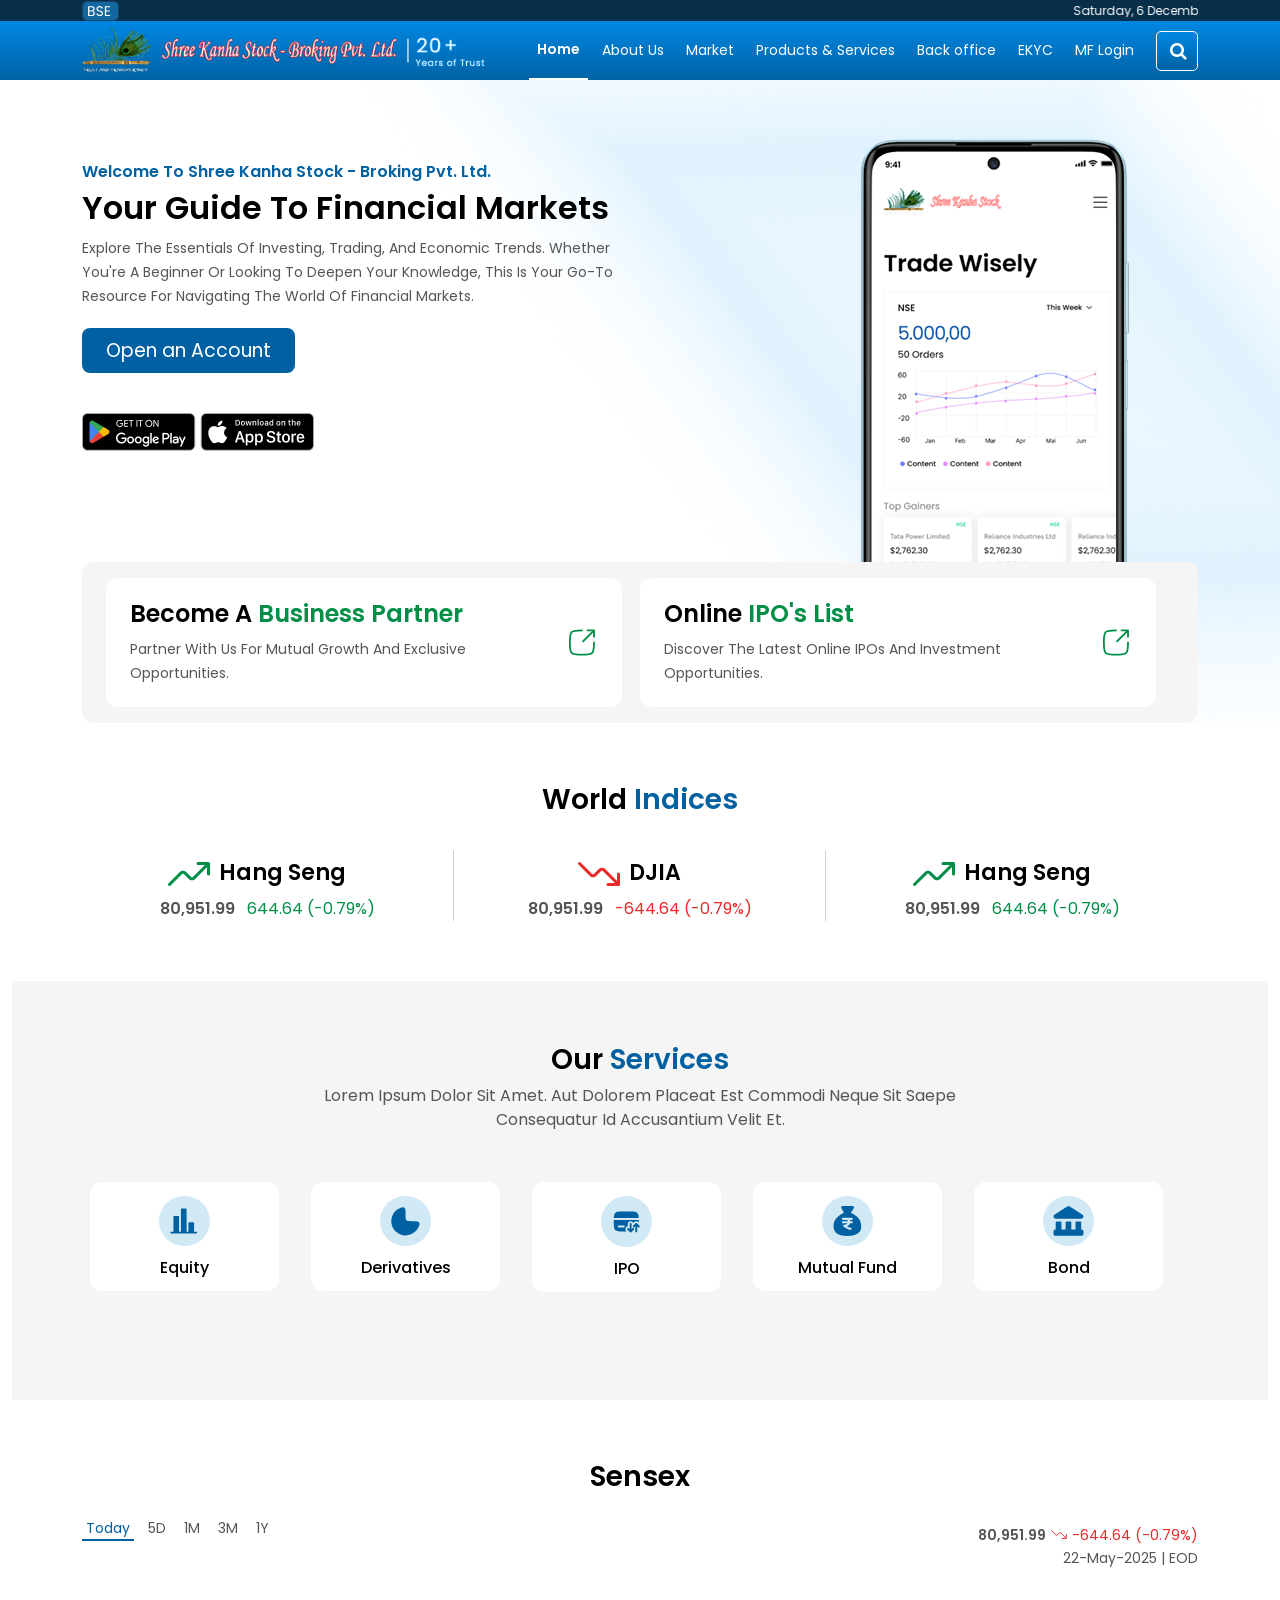
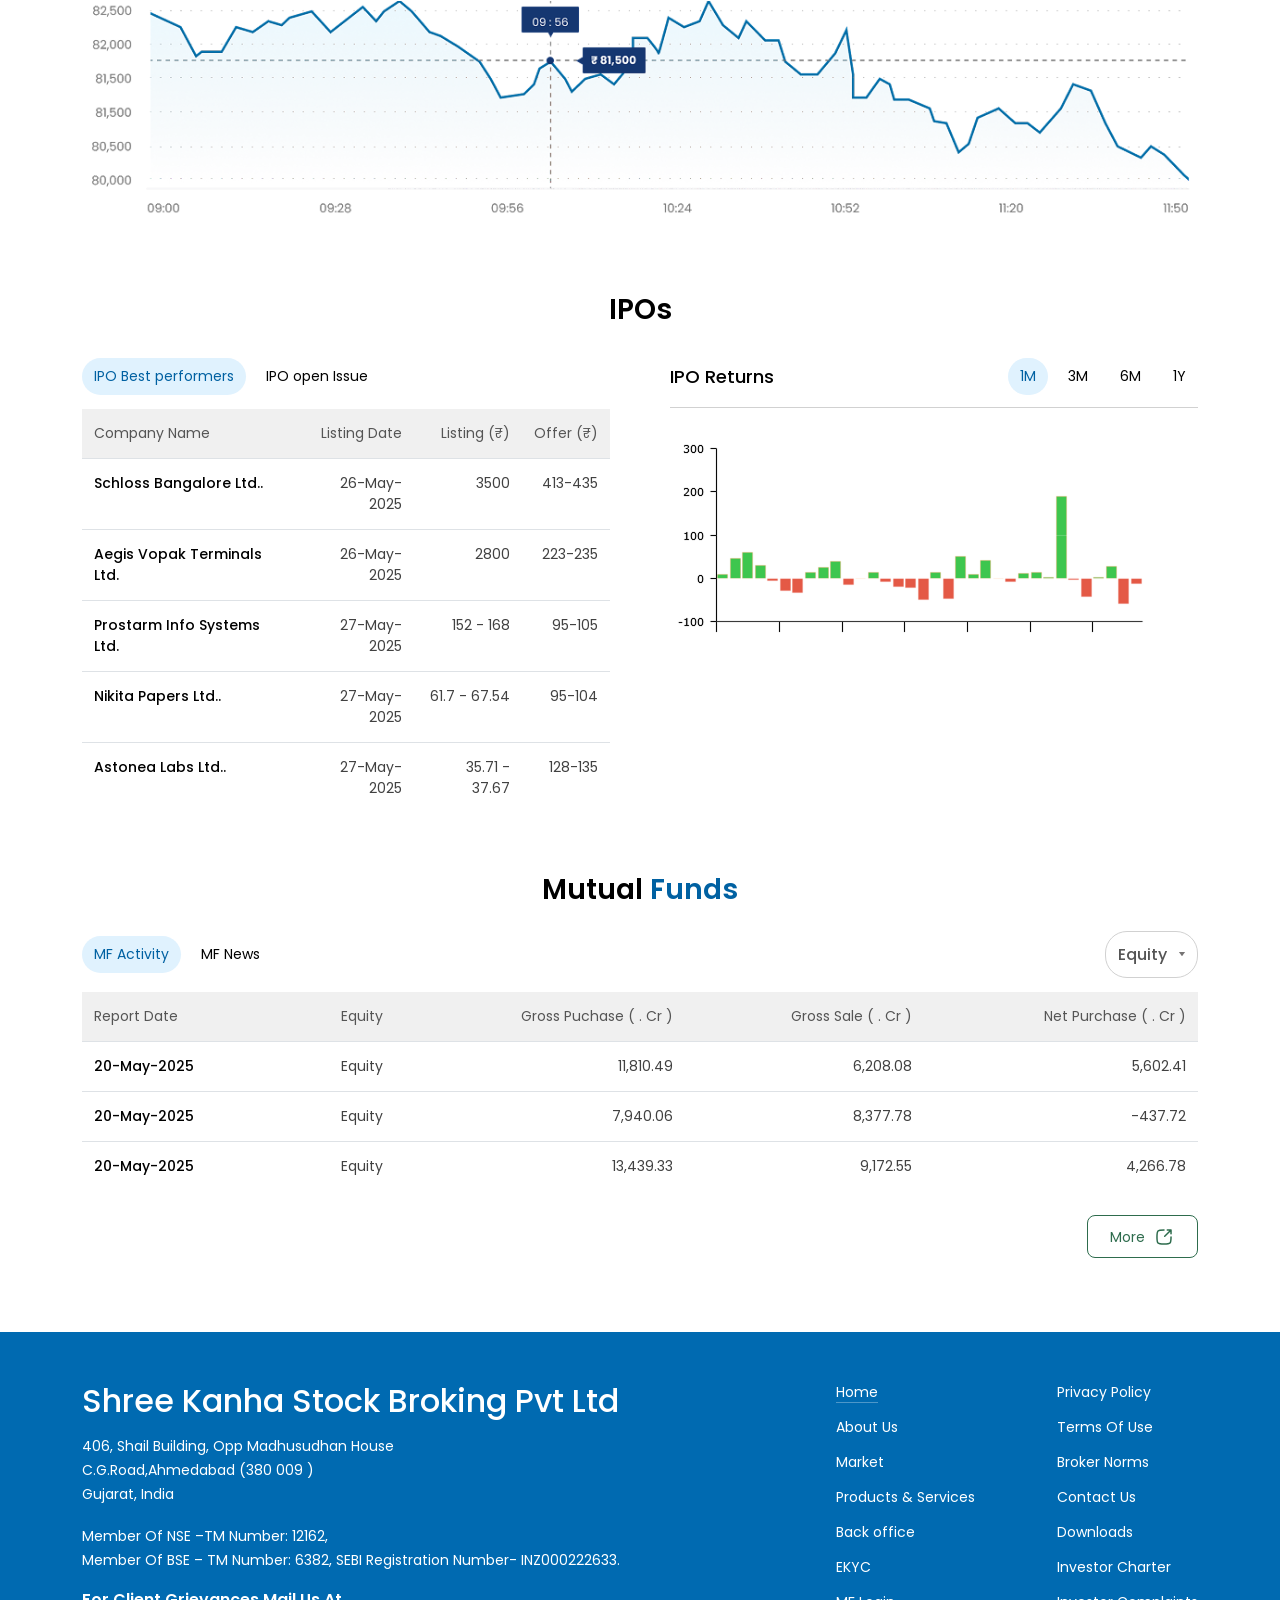
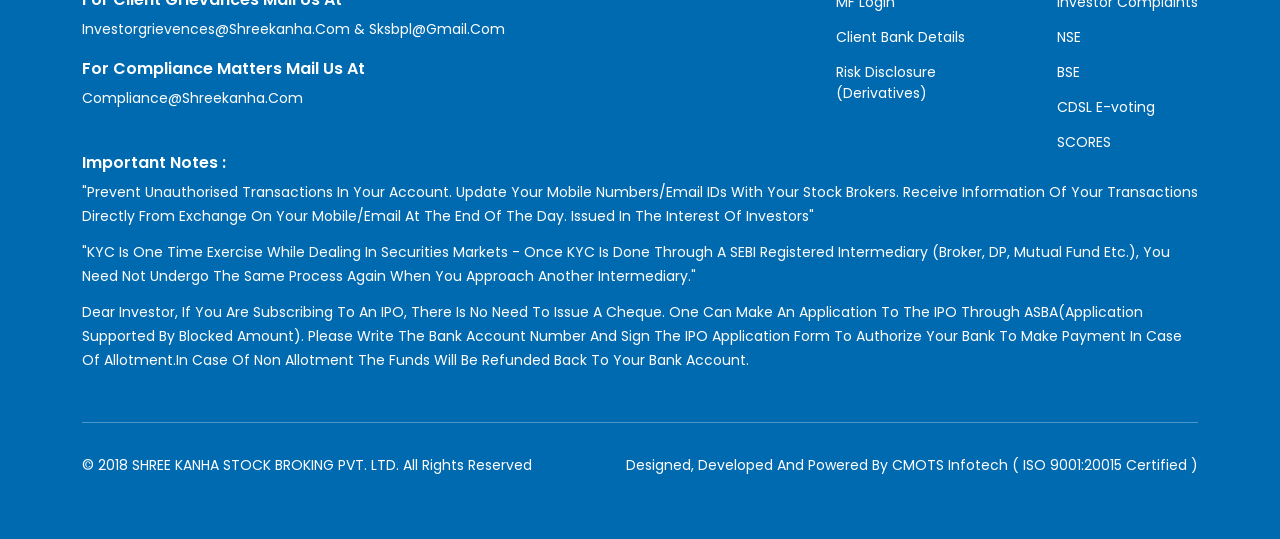
==== commit 79008ee8: "Update index.html" ====
--- a/index.html
+++ b/index.html
@@ -8,6 +8,8 @@
 <link rel="stylesheet" href="css/common-style.css" type="text/css" />
 
 
+
+	
 
 
 <head>
@@ -695,4 +697,4 @@
 
 </body> 
 
-</html>+</html>
